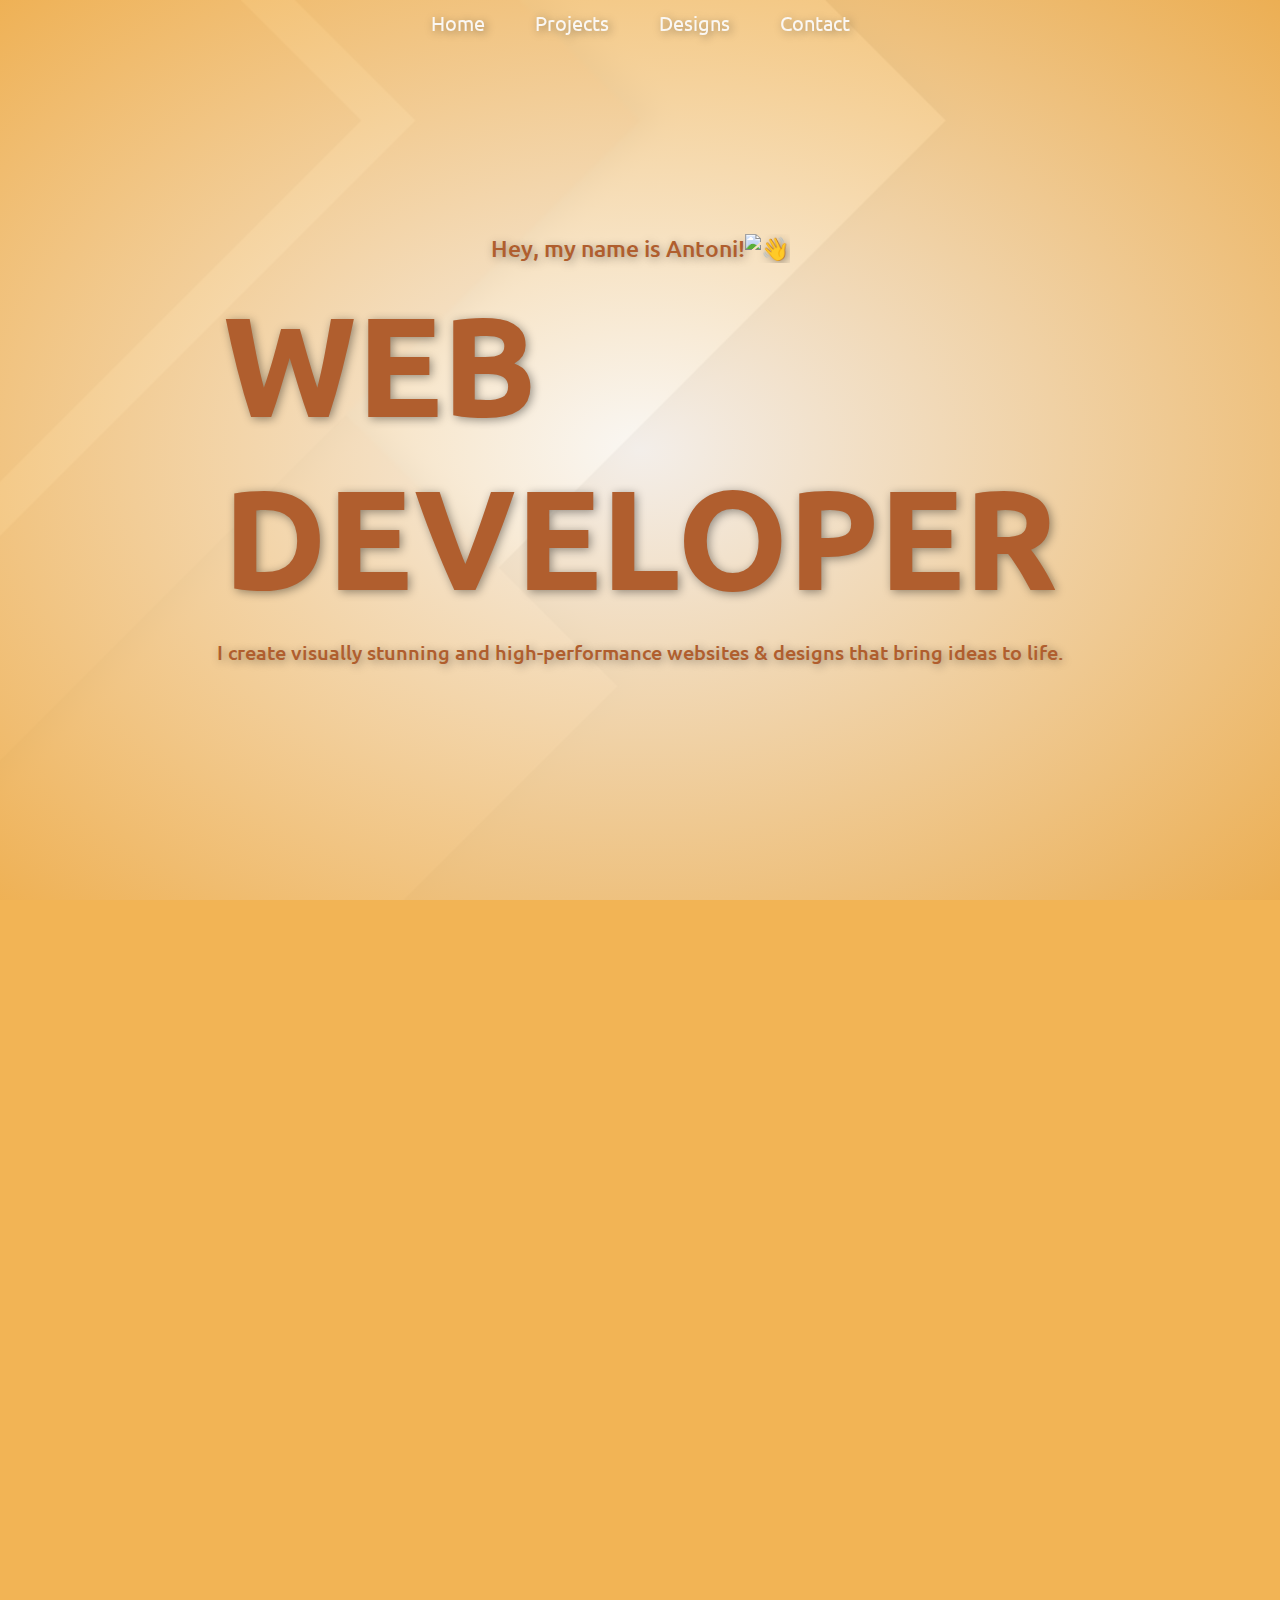
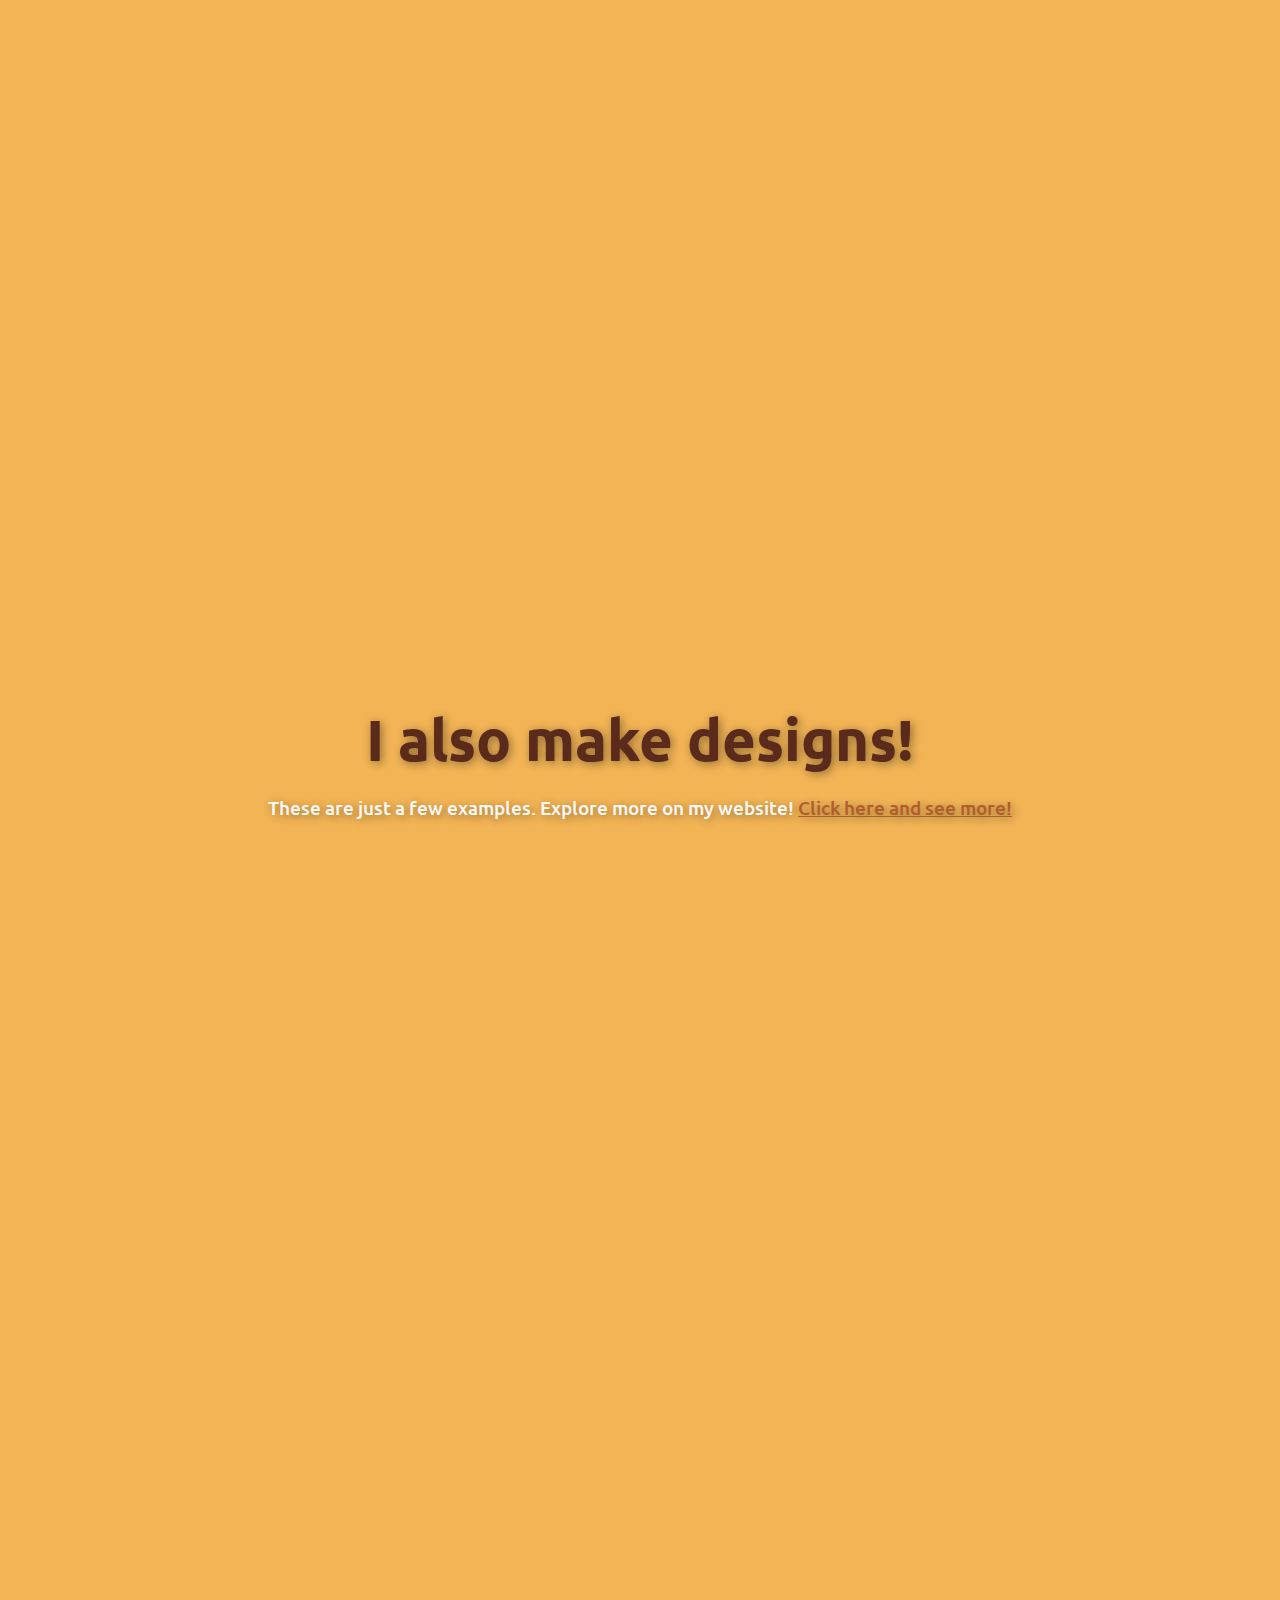
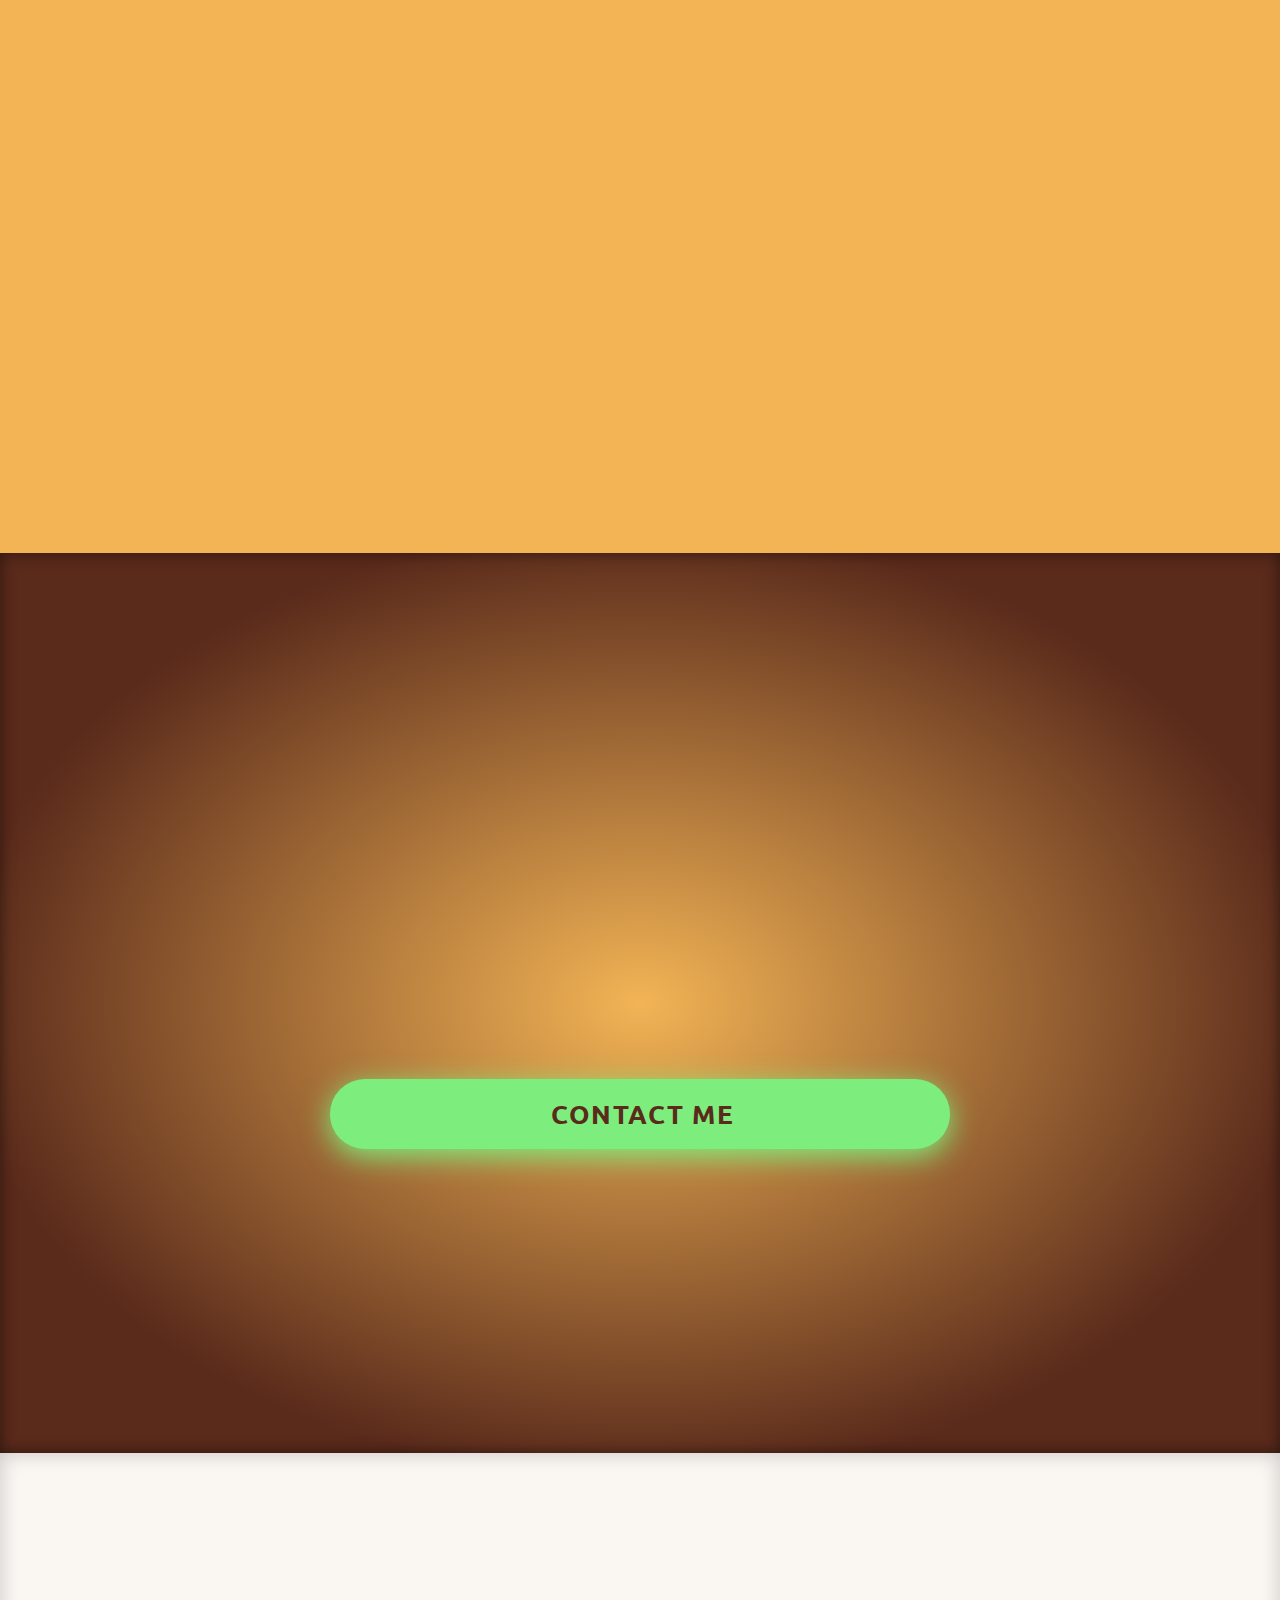
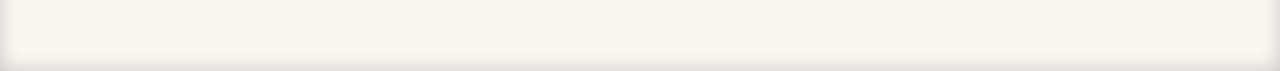
==== index.html @ 6b5f4ac7 "removed unuseful stuff" ====
<!DOCTYPE html>
<html lang="en">
  <head>
    <meta charset="UTF-8" />
    <meta name="viewport" content="width=device-width, initial-scale=1.0" />
    <meta
      name="description"
      content="Antoni Matheus - Front-End Developer & Designer Portfolio. Modern websites and designs that bring ideas to life."
    />
    <meta name="author" content="Antoni Matheus" />
    <meta name="robots" content="index, follow" />

    <title>Antoni´s Portfolio</title>
    <link
      rel="shortcut icon"
      href="assets/images/profile-pic.png"
      type="image/x-icon"
    />
    <link rel="stylesheet" href="assets/css/style.css" />
    <link rel="stylesheet" href="assets/css/media-query.css" />
    <link rel="stylesheet" href="./assets/css/email.css" />

    <link
      rel="stylesheet"
      href="https://cdnjs.cloudflare.com/ajax/libs/animate.css/4.1.1/animate.min.css"
    />

    <link
      rel="stylesheet"
      href="https://cdnjs.cloudflare.com/ajax/libs/font-awesome/6.4.0/css/all.min.css"
      integrity="sha512-iecdLmaskl7CVkqkXNQ/ZH/XLlvWZOJyj7Yy7tcenmpD1ypASozpmT/E0iPtmFIB46ZmdtAc9eNBvH0H/ZpiBw=="
      crossorigin="anonymous"
      referrerpolicy="no-referrer"
    />
  </head>
  <body>
    <div id="body1">
      <header id="home">
        <nav id="navbar">
          <div id="navDesktop">
            <ul>
              <li><a href="#home">Home</a></li>
              <li><a href="#projects">Projects</a></li>
              <li><a href="#designer">Designs</a></li>
              <li><a href="#contact">Contact</a></li>
            </ul>
          </div>
        </nav>
        <div id="container">
          <div id="inicioEsquerdo">
            <p class="hidden">
              Hey, my name is Antoni!
              <picture>
                <source
                  srcset="
                    https://fonts.gstatic.com/s/e/notoemoji/latest/1f44b/512.webp
                  "
                  type="image/webp"
                />
                <img
                  src="https://fonts.gstatic.com/s/e/notoemoji/latest/1f44b/512.gif"
                  alt="👋"
                  width="30"
                  height="30"
                />
              </picture>
            </p>
            <div id="title" class="hidden">
              <h1 id="web">
                WEB
                <a
                  href="https://www.linkedin.com/in/antoni-matheus-a5a3b4230/"
                  target="_blank"
                  title="Linkedin"
                  ><i class="fa-brands fa-linkedin"></i
                ></a>
                <a
                  href="https://github.com/antonimatheus"
                  target="_blank"
                  title="GitHub"
                  ><i class="fa-brands fa-github"></i
                ></a>
                <a
                  href="assets/CurriculoDevAntoniMatheus - EN.pdf"
                  download
                  title="Currículo"
                >
                  <i class="fa-solid fa-file"></i>
                </a>
              </h1>
              <h1>DEVELOPER</h1>
            </div>
            <div id="apresentacion" class="hidden">
              <p>
                I create visually stunning and high-performance websites &
                designs that bring ideas to life.
              </p>
            </div>
          </div>
        </div>
        <div id="arrow-down">
          <i class="fa-solid fa-angles-down"></i>
        </div>
      </header>
      <main>
        <h1 id="projects" class="hidden">Projects</h1>
        <p class="hidden">Responsive and Modern Projects.</p>
        <div id="imgs-container">
          <div class="img-block">
            <!-- Image-->
            <a
              href="https://sunnysidelandingpage-am.netlify.app"
              target="_blank"
              ><!-- Resolving an error-->
              <div class="imgs hidden" id="imgBlock1">
                <img
                  src="assets/images/sunnyside-desktop.webp"
                  alt="web1"
                  id="project1Desk"
                />
                <img
                  src="assets/images/sunnyside-mobile.webp"
                  alt="web1"
                  id="project1Mobile"
                />
              </div>
            </a>

            <!-- Buttons to change the image-->
            <span class="deskMobi">
              <input
                type="button"
                value="Desktop"
                id="desk1"
                class="inputChange hidden"
              />
              <input
                type="button"
                value="Mobile"
                id="mob1"
                class="inputChange hidden"
              />
              <a
                href="https://github.com/antonimatheus/Sunnyside-agency-landing-page"
                target="_blank"
                ><input
                  type="button"
                  value="Repository"
                  id="mob1"
                  class="repositorio hidden"
              /></a>
            </span>

            <p class="hidden">React Project</p>
            <h3 class="hidden">
              A sleek and modern website for Sunnyside Agency, designed to
              showcase its services with a clean, minimalist approach for an
              intuitive user experience.
            </h3>
          </div>

          <div class="img-block">
            <!-- Image-->
            <a href="https://loopstudiosbr.netlify.app/" target="_blank">
              <div class="imgs hidden" id="imgBlock2">
                <img
                  src="assets/images/loopstudios-desktop.webp"
                  alt="web2"
                  id="project2Desk"
                />
                <img
                  src="assets/images/loopstudios-mobile.webp"
                  alt="web2"
                  id="project2Mobile"
                />
              </div>
            </a>

            <!-- Buttons to change the image-->
            <span class="deskMobi">
              <input
                type="button"
                value="Desktop"
                id="desk2"
                class="inputChange hidden"
              />
              <input
                type="button"
                value="Mobile"
                id="mob2"
                class="inputChange hidden"
              />
              <a
                href="https://github.com/antonimatheus/Loop-Studios"
                target="_blank"
                ><input
                  type="button"
                  value="Repository"
                  id="mob1"
                  class="repositorio hidden"
              /></a>
            </span>

            <p class="hidden">React Project</p>
            <h3 class="hidden">
              An immersive website for Loopstudios, crafted to showcase its
              services in a dynamic and engaging way for clients.
            </h3>
          </div>

          <div class="img-block">
            <!-- Image-->
            <a href="https://sneakerproduct.netlify.app" target="_blank">
              <div class="imgs hidden" id="imgBlock3">
                <img
                  src="assets/images/sneakers-desktop.webp"
                  alt="web3"
                  id="project3Desk"
                />
                <img
                  src="assets/images/sneakers-mobile.webp"
                  alt="web3"
                  id="project3Mobile"
                />
              </div>
            </a>

            <!-- Buttons to change the image-->
            <span class="deskMobi">
              <input
                type="button"
                value="Desktop"
                id="desk3"
                class="inputChange hidden"
              />
              <input
                type="button"
                value="Mobile"
                id="mob3"
                class="inputChange hidden"
              />
              <a
                href="https://github.com/antonimatheus/E-commerce-product-page"
                target="_blank"
                ><input
                  type="button"
                  value="Repository"
                  id="mob1"
                  class="repositorio hidden"
              /></a>
            </span>

            <p class="hidden">React Project</p>
            <h3 class="hidden">
              A sleek e-commerce sneaker product page featuring a dynamic
              product display, seamless cart integration, and a smooth checkout
              experience.
            </h3>
          </div>

          <div class="img-block">
            <!-- Image-->
            <a href="https://spacetourismwebpage.netlify.app" target="_blank">
              <div class="imgs hidden" id="imgBlock4">
                <img
                  src="assets/images/space-desktop.webp"
                  alt="web4"
                  id="project4Desk"
                />
                <img
                  src="assets/images/space-mobile.webp"
                  alt="web4"
                  id="project4Mobile"
                />
              </div>
            </a>

            <!-- Buttons to change the image-->
            <span class="deskMobi">
              <input
                type="button"
                value="Desktop"
                id="desk4"
                class="inputChange hidden"
              />
              <input
                type="button"
                value="Mobile"
                id="mob4"
                class="inputChange hidden"
              />
              <a
                href="https://github.com/antonimatheus/Space-tourism-multi-page-website"
                target="_blank"
                ><input
                  type="button"
                  value="Repository"
                  id="mob1"
                  class="repositorio hidden"
              /></a>
            </span>

            <p class="hidden">React Project</p>
            <h3 class="hidden">
              A modern and minimalist space agency website showcasing
              destinations, crew, and cutting-edge technologies in a clear and
              engaging way.
            </h3>
          </div>
        </div>

        <div id="designer">
          <h1>I also make designs!</h1>
          <p>
            These are just a few examples. Explore more on my website!
            <span>
              <a href="https://antonisdesign.netlify.app/" target="_blank">
                Click here and see more!
              </a>
            </span>
          </p>

          <div id="designImages" class="hidden">
            <div><img src="assets/images/criativos/Fut10.jpg" alt="img" /></div>
            <div>
              <img
                src="assets/images/criativos/burguerHallowen.png"
                alt="img"
              />
            </div>
            <div>
              <img src="assets/images/criativos/ayrtonsenna.jpg" alt="img" />
            </div>
            <div><img src="assets/images/criativos/acai.jpg" alt="img" /></div>
            <div>
              <img
                src="assets/images/criativos/chocolate-quente.jpg"
                alt="img"
              />
            </div>
            <div>
              <img src="assets/images/criativos/burger.jpg" alt="img" />
            </div>
            <div>
              <img src="assets/images/criativos/the-rocky.jpg" alt="img" />
            </div>
            <div>
              <img
                src="assets/images/criativos/heinekenPubliNEW.png"
                alt="img"
              />
            </div>
            <div>
              <img src="assets/images/criativos/kombonéNEW.jpg" alt="img" />
            </div>
            <div>
              <img src="assets/images/criativos/Antony.jpg" alt="img" />
            </div>
          </div>
        </div>

        <h2 class="hidden">Interactive Web Sites</h2>
        <p class="hidden">You can interact with these examples!</p>

        <div id="iframe-container" class="hidden" aria-hidden="true">
          <div class="iframes">
            <iframe
              src="https://spacetourismwebpage.netlify.app/"
              frameborder="0"
              title="Projeto de Turismo Espacial"
            ></iframe>
          </div>

          <div class="iframes">
            <iframe
              src="https://myfoodlandingpage.netlify.app/"
              frameborder="0"
              title="Landing Page de Alimentos"
            ></iframe>
          </div>

          <div class="iframes">
            <iframe
              src="https://ticketgenerate.netlify.app/"
              frameborder="0"
              title="Gerador de Ingressos"
            ></iframe>
          </div>

          <div class="iframes">
            <iframe
              src="https://loopstudiosbr.netlify.app/"
              frameborder="0"
              title="Página de Estúdios Loop"
            ></iframe>
          </div>
        </div>
      </main>
      <footer>
        <div id="contact">
          <h2 class="hidden">Contact</h2>
          <h1 class="hidden">Do you have a project or problem to solve?</h1>
          <p class="hidden">
            🚀Your ideas deserve attention! Let me help bring them to life!
          </p>

          <a
            href="https://api.whatsapp.com/send?phone=5566999257769&text=Ol%C3%A1%2C%20Antoni!%20Quero%20fazer%20um%20projeto!%20%F0%9F%98%81"
            id="whatsApp"
            target="_blank"
          >
            <i class="fa-brands fa-whatsapp"></i>
            <p>Contact ME</p>
          </a>

          <div id="background-footer"></div>
        </div>

        <div id="img-contact" class="hidden"></div>
      </footer>
      <div id="Copyright">
        <div id="CopyrightTitle" class="hidden">
          <h1>Interested in me?</h1>
          <p>Follow my social media!</p>
        </div>
        <div id="CopyrightMedia" class="hidden">
          <div>
            <a href="https://antonisociallink.netlify.app/" target="_blank">
              <i class="fa-solid fa-tree"></i>
            </a>
          </div>
          <div>
            <a href="https://www.instagram.com/antonii.design/" target="_blank">
              <i class="fa-brands fa-instagram"></i>
            </a>
          </div>
        </div>
        <div id="CopyrightRights" class="hidden">
          <p>Copyright © 2025 by Antoni Matheus.</p>
          <p>All rights reserved.</p>
        </div>
      </div>
    </div>
    <script src="assets/js/script.js"></script>
  </body>
</html>
---- assets/css/style.css ----
@charset "UTF-8";

@import url("https://fonts.googleapis.com/css2?family=Ubuntu:wght@300;400;500;700&display=swap");

:root {
  --font1: "Ubuntu", sans-serif;

  --color1: #5a2a1b; /* Vermelho terroso – mais quente e forte */
  --color2: #b05e2e; /* Laranja queimado – mais saturado, vibrante */
  --color3: #f2b455; /* Dourado vibrante – mais luz, mais destaque */
  --color4: #faf7f3; /* Cinza quase branco – ainda neutro, mas mais luminoso */
  --color5: #1f5c45; /* Verde profundo – mais vida e personalidade */

  /* 
    --color1:#000000;
    --color2:#271E14;
    --color3:#B68F63;
    --color4:#BCAA8F;
    --color5:#F6DFBC;
    */
}

* {
  margin: 0;
  padding: 0;
  box-sizing: border-box;
  scroll-behavior: smooth;
}

body {
  font-family: var(--font1);
  width: 100vw;
  height: 100vh;
  position: relative;
  overflow-x: hidden;
}

/* Header */

#inicioEsquerdo {
  display: flex;
  flex-direction: column;
  justify-content: center;
  width: 100vw;
  gap: 20px;
}

header {
  display: flex;
  flex-direction: column;
  width: 100%;
  height: 100%;
  background: radial-gradient(var(--color4), var(--color3));
}

header {
  position: relative;
  background: url(../images/backgroundCell.jpg);
  background-size: cover;
  background-position: center;
  background-attachment: fixed;
}

header::before {
  content: "";
  position: absolute;
  top: 0;
  left: 0;
  width: 100%;
  height: 100%;
  background: radial-gradient(var(--color4), var(--color3));
  opacity: 0.95; /* Ajuste este valor para mais ou menos visibilidade da imagem */
  pointer-events: none; /* Permite interação com o conteúdo abaixo */
}

#navbar {
  display: flex;
  flex-direction: row-reverse;
  justify-content: space-between;
  width: 100%;
  padding: 10px;
  position: fixed;
  background-color: transparent;
  z-index: 1;
  transition: 0.5s;
}

#navbar a {
  padding: 15px;
  font-size: 20px;
  text-decoration: none;
  text-shadow: 2px 2px 10px rgba(0, 0, 0, 0.4);
  color: var(--color4);
  transition: all 0.4s ease-in-out;
}

ul {
  display: flex;
  justify-content: center;
  flex-direction: row;
  list-style-type: none;
}

li a {
  margin: 0px 10px;
  transition: color 0.4s ease-in-out;
}

#navbar li a {
  position: relative;
  width: 100%;
}

#navbar li a:hover {
  color: var(--color4);
}

#navbar li a:active {
  color: var(--color4);
}

#navbar li a::after {
  content: "";
  position: absolute;
  top: 88%;
  left: 50%;
  transform: translateX(-50%);
  width: 0;
  height: 2px;
  background-color: var(--color4);
  transition: width 0.4s ease-in-out;
}

#navbar li a:hover::after {
  width: 80%;
}

#container {
  display: flex;
  flex-direction: row;
  height: 100vh;
}

#web i {
  color: var(--color1);
  font-size: 50px;
  margin: 0px 15px;
  transition: 0.5s;
}

#web i:hover {
  color: var(--color3);
  text-shadow: none;
  transform: translateY(-5px);
}

#inicioEsquerdo p {
  display: flex;
  justify-content: center;
  margin: 0px 20px;
  font-size: 23px;
  font-weight: 500;
  color: var(--color2);
  text-shadow: 2px 2px 10px rgba(0, 0, 0, 0.4);
}

#title {
  display: flex;
  flex-direction: column;
  text-align: center;
  margin: 0px 20px;
  font-size: 3.5em;
  text-shadow: 2px 2px 10px rgba(0, 0, 0, 0.4);
  color: var(--color2);
}

@keyframes Down {
  from {
    transform: translateY(0px);
  }

  to {
    transform: translateY(10px);
  }
}

#arrow-down {
  display: flex;
  justify-content: center;
  align-items: center;
  position: absolute;
  top: 85%;
  left: 0%;
  width: 100%;
  font-size: 40px;
  color: var(--color1);
  animation: Down 0.5s ease-in infinite alternate;
}

main {
  display: flex;
  flex-direction: column;
  width: 100vw;
  background: radial-gradient(circle, var(--color4), var(--color3));
  background: var(--color3);
}

main h1 {
  font-size: 50px;
  margin: 20px;
  color: var(--color1);
  text-shadow: 2px 2px 10px rgba(0, 0, 0, 0.4);
}

#designer {
  flex-direction: column;
}

#designImages {
  display: flex;
  flex-direction: row;
  overflow-x: auto;
  margin: 20px;
}

#designImages div {
  flex-direction: row;
  margin: 10px;
}

#designImages img {
  display: flex;
  width: 355px;
  height: 430px;
  border-radius: 15px;
  box-shadow: 3px 3px 10px rgba(0, 0, 0, 0.2);
}

#designer p a {
  color: var(--color2);
  transition: 0.4s;
}

#designer p a:hover {
  color: var(--color4);
}

#imgwebsite {
  display: flex;
  margin: 0 auto;
  width: 33vw;
}

.inputChange {
  width: 100px;
  font-size: 13px;
  font-weight: 600;
  margin: 0px 0px 10px 10px;
  padding: 8px;
  border: none;
  border-radius: 10px;
  box-shadow: 3px 3px 10px rgba(0, 0, 0, 0.2);
  color: var(--color4);
  background-color: var(--color2);
  transition: 0.4s;
  cursor: pointer;
}

.inputChange:focus {
  color: var(--color4);
  background-color: var(--color1);
}

.repositorio {
  width: 100px;
  font-size: 13px;
  font-weight: 600;
  margin: 0px 0px 10px 10px;
  padding: 8px;
  border: none;
  border-radius: 10px;
  box-shadow: 3px 3px 10px rgba(0, 0, 0, 0.2);
  color: var(--color3);
  background-color: var(--color5);
  transition: 0.4s;
  cursor: pointer;
}

.repositorio:hover {
  background-color: var(--color4);
}

#imgBlock1 img,
#imgBlock2 img,
#imgBlock3 img,
#imgBlock4 img {
  animation: filter 0.5s ease; /* Add a smooth transition effect */
}

@keyframes filter {
  0% {
    filter: blur(5px); /* Adjust the blur radius as desired */
  }
  100% {
    filter: blur(0px); /* Adjust the blur radius as desired */
  }
}

#imgs-container {
  display: flex;
  flex-direction: row;
  justify-content: space-around;
  flex-wrap: wrap;
  margin: 10px 0px;
  transition: 0.5s;
}

#imgs-container p {
  color: var(--color5);
}

#imgs-container h3 {
  font-size: 20px;
  text-align: center;
  margin: 8px;
  margin-bottom: 50px;
  color: var(--color4);
  text-shadow: 2px 2px 10px rgba(0, 0, 0, 0.4);
}

.imgs img {
  display: flex;
  flex-direction: column;
  width: 550px;
  margin: 15px 10px;
  padding: 10px;
  border-radius: 20px;
  box-shadow: inset 0px 0px 10px rgba(0, 0, 0, 0.2);
  transition: 0.4s;
}

.imgs img:hover {
  transform: scale(1.01);
  background-color: var(--color2);
}

.img-block {
  display: flex;
  flex-direction: column;
  align-items: center;
  width: 45%;
  height: 100%;
  text-align: center;
  gap: 10px;
}

#project1Desk {
  display: flex;
}

#project1Mobile {
  display: none;
}

#project2Desk {
  display: flex;
}

#project2Mobile {
  display: none;
}

#project3Desk {
  display: flex;
}

#project3Mobile {
  display: none;
}

#project4Desk {
  display: flex;
}

#project4Mobile {
  display: none;
}

#iframe-container {
  display: flex;
  align-items: center;
  overflow-x: auto;
  margin: 20px;
}

.iframes iframe {
  display: inline-block;
  width: 29vw;
  height: 800px;
  margin: 10px;
  border-radius: 20px;
  text-shadow: 2px 2px 10px rgba(0, 0, 0, 0.4);
}

main h2 {
  font-size: 30px;
  margin: 20px;
  color: var(--color1);
  text-shadow: 2px 2px 10px rgba(0, 0, 0, 0.4);
}

main p {
  font-size: 19px;
  font-weight: 500;
  margin: 0px 20px;
  color: var(--color4);
  text-shadow: 2px 2px 10px rgba(0, 0, 0, 0.4);
}

footer {
  display: flex;
  flex-direction: row;
  align-items: center;
  width: 100vw;
  height: 100%;
  background: radial-gradient(var(--color3), var(--color1) 75%);
}

#contact {
  display: flex;
  flex-direction: column;
  justify-content: center;
  width: 50vw;
  height: 100%;
  padding: 20px;
  gap: 25px;
}

#whatsApp {
  display: flex;
  flex-direction: row;
  justify-content: center;
  align-items: center;
  text-decoration: none;
  gap: 5px;
  width: 70%;
  height: 70px;
  padding: 17px 40px;
  border-radius: 50px;
  cursor: pointer;
  border: 0;
  background-color: rgb(125, 238, 125);
  box-shadow: rgb(125, 238, 125) 0px 7px 29px 0px;
  letter-spacing: 1.5px;
  text-transform: uppercase;
  font-size: 15px;
  transition: all 0.5s ease;
}

#whatsApp p {
  font-weight: bold;
  color: var(--color1);
}

#whatsApp i {
  font-size: 30px;
  color: var(--color1);
}

#whatsApp:hover {
  letter-spacing: 3px;
  background-color: var(--color5);
  box-shadow: var(--color5) 0px 7px 19px 0px;
}

#whatsApp:active {
  letter-spacing: 3px;
  background-color: var(--color5);
  color: var(--color5);
  box-shadow: rgb(125, 238, 125) 0px 0px 0px 0px;
  transform: translateY(10px);
  transition: 100ms;
}

#img-contact {
  display: flex;
  flex-direction: column;
  width: 45vw;
  height: 100vh;
}

footer h2 {
  font-size: 35px;
  color: var(--color3);
}

footer h1 {
  font-size: 45px;
  color: var(--color4);
}

footer p {
  font-size: 18px;
  color: var(--color4);
}

footer a:hover {
  color: var(--color4);
}

@keyframes toUpAnimation {
  to {
    transform: translateY(0px);
  }

  from {
    transform: translateY(-5px);
  }
}

#Copyright {
  display: flex;
  flex-direction: column;
  align-items: center;
  justify-content: center;
  width: 100%;
  height: 100%;
  font-weight: 500;
  padding: 20px;
  gap: 20px;
  color: var(--color2);
  box-shadow: inset 0px 0px 20px rgba(0, 0, 0, 0.2);
  background-color: var(--color4);
}

#CopyrightTitle {
  display: flex;
  flex-direction: column;
  justify-content: center;
  align-items: center;
}

#CopyrightMedia {
  display: flex;
  flex-direction: row;
  justify-content: center;
  align-items: center;
  gap: 10px;
}

#CopyrightMedia i {
  font-size: 25px;
  color: var(--color1);
  cursor: pointer;
  background-color: var(--color3);
  padding: 7px;
  border-radius: 50%;
  box-shadow: 0px 0px 10px rgba(0, 0, 0, 0.2);
  transition: 0.4s;
}

#CopyrightMedia i:hover {
  color: var(--color2);
}

#CopyrightRights {
  display: flex;
  flex-direction: column;
  justify-content: center;
  align-items: center;
}

#img-contact {
  display: flex;
  background: url(../images/New\ message-amico.svg);
  background-size: contain;
  background-repeat: no-repeat;
  background-attachment: fixed;
}

.hidden {
  opacity: 0;
  transform: translateY(5%);
  transition: all 0.5s ease-in;
}

.show {
  opacity: 1;
  transform: translateY(0);
}
---- assets/css/media-query.css ----
@charset "UTF-8";

@media screen and (max-width: 800px) {
  header {
    position: relative;
    background: url(../images/backgroundCell.jpg);
    background-size: cover;
    background-position: center;
    background-attachment: fixed;
  }

  header::before {
    content: "";
    position: absolute;
    top: 0;
    left: 0;
    width: 100%;
    height: 100%;
    background: linear-gradient(to top, var(--color2), var(--color3));
    opacity: 0.95; /* Ajuste este valor para mais ou menos visibilidade da imagem */
    pointer-events: none; /* Permite interação com o conteúdo abaixo */
  }

  #title {
    display: flex;
    flex-direction: column;
    margin: 0px 20px;
    font-size: 3.5em;
    text-shadow: 2px 2px 10px rgba(0, 0, 0, 0.4);
    color: var(--color4);
  }

  #inicioEsquerdo {
    display: flex;
    width: 100vw;
    flex-direction: column;
    justify-content: center;
    align-items: center;
    gap: 15px;
  }

  #inicioEsquerdo p {
    color: var(--color4);
  }

  #arrow-down {
    color: var(--color5);
  }

  #burgerIcon {
    display: flex;
    align-items: center;
    justify-content: end;
    width: 95%;
    position: relative;
  }

  #burgerIcon i {
    display: flex;
    font-size: 25px;
    color: white;
    z-index: 999;
    cursor: pointer;
  }

  #burgerList {
    display: none;
    flex-direction: column;
    width: 45vw;
    height: 100vh;
    top: 0;
    right: 0;
    background-color: rgba(142, 40, 0, 0.95);
    box-shadow: 3px 3px 10px rgba(0, 0, 0, 0.4);
    position: fixed;
    transform: translateX(100%);
    transition: transform 0.3s ease-in-out;
  }

  #burgerList.show {
    display: flex;
    transform: translateX(0);
  }

  #burgerList div {
    margin-top: 60px;
  }

  #burgerList div li {
    padding: 20px;
    list-style-type: none;
  }

  #burgerList div li a {
    font-size: 4vw;
  }

  #navbar {
    display: flex;
    flex-direction: row;
    justify-content: center;
    width: 100vw;
  }

  #navbar a {
    font-size: 4vw;
  }

  li a {
    margin: 0px 0px;
    transition: color 0.4s ease-in-out;
  }

  #title {
    font-size: 7.5vw;
    text-align: center;
  }

  #title i {
    width: 4vw;
  }

  #apresentacion {
    text-align: center;
  }

  #apresentacion p {
    font-size: 20px;
  }

  #designer h1 {
    font-size: 7vw;
    text-align: center;
    text-shadow: 2px 2px 10px rgba(0, 0, 0, 0.4);
  }

  #designImages img {
    width: 250px;
    height: 330px;
  }

  #f-text {
    display: none;
  }

  #finish-text {
    width: 100%;
  }

  #finish-text p {
    font-size: 30px;
    text-shadow: 2px 2px 10px rgba(0, 0, 0, 0.4);
  }

  .deskMobi {
    display: flex;
    flex-direction: row;
    justify-content: center;
    width: 100%;
  }

  .inputChange {
    display: flex;
    justify-content: center;
    align-items: center;
  }

  #projects {
    font-size: 7vw;
    text-align: center;
  }

  main h2 {
    text-align: center;
  }

  main p {
    text-align: center;
  }

  .img-block {
    display: flex;
    flex-direction: column;
    align-items: center;
    width: 450px;
    height: 90%;
  }

  .imgs img {
    max-width: 95%;
  }

  #iframe-container {
    /*background-color: red;*/
    margin: 0;
    margin-top: 15px;
    margin-bottom: 50px;
  }

  .iframes iframe {
    width: 360px;
    height: 680px;
  }

  footer {
    background: radial-gradient(var(--color2), var(--color1));
  }

  #contact {
    display: flex;
    justify-content: center;
    align-items: center;
    width: 100%;
    height: 100vh;
    flex-direction: column;
    justify-content: center;
    align-items: center;
    background-attachment: none;
    background-repeat: no-repeat;
    background-position: center;
    background-size: cover;
    gap: 40px;
  }

  #whatsApp {
    width: 80%;
  }

  #contacth2 {
    font-size: 40px;
    color: var(--color3);
    text-shadow: 2px 2px 10px rgba(0, 0, 0, 0.4);
  }

  #contact h1 {
    font-size: 7vw;
    text-align: center;
    text-shadow: 2px 2px 10px rgba(0, 0, 0, 0.4);
  }

  #contact p {
    font-size: 3.5vw;
    text-align: center;
    text-shadow: 2px 2px 10px rgba(0, 0, 0, 0.4);
  }

  #contact a {
    font-size: 18px;
    text-shadow: 2px 2px 10px rgba(0, 0, 0, 0.4);
  }

  #img-contact {
    display: none;
  }

  #img-contact img {
    display: none;
  }

  #Copyright {
    text-align: center;
    font-size: 13px;
  }
}

@media screen and (min-width: 800px) and (max-width: 1280px) {
  header {
    flex-direction: column;
  }

  #inicioEsquerdo {
    display: flex;
    width: 100vw;
    flex-direction: column;
    justify-content: center;
    align-items: center;
    gap: 15px;
  }

  #navbar {
    display: flex;
    flex-direction: row;
    justify-content: center;
    width: 100vw;
  }

  #title {
    font-size: 5.5vw;
    text-align: justify;
  }

  #designer h1 {
    font-size: 4.5vw;
    text-align: center;
    text-shadow: 2px 2px 10px rgba(0, 0, 0, 0.4);
  }

  #designImages img {
    width: 300px;
    height: 380px;
  }

  #apresentacion {
    text-align: center;
  }

  #apresentacion p {
    font-size: 20px;
  }

  #finish-text p {
    font-size: 30px;
  }

  main h2 {
    text-align: center;
  }

  main p {
    text-align: center;
  }

  #projects {
    font-size: 4.5vw;
    text-align: center;
  }

  .img-block {
    display: flex;
    flex-direction: column;
    align-items: center;
    width: 450px;
    height: 90%;
  }

  .imgs img {
    max-width: 95%;
  }

  #iframe-container {
    /*background-color: red;*/
    margin: 0;
    margin-top: 15px;
  }

  .iframes iframe {
    width: 380px;
    height: 750px;
  }

  #contact {
    display: flex;
    width: 100vw;
    height: 100vh;
    flex-direction: column;
    justify-content: center;
    align-items: center;
    background-repeat: no-repeat;
    background-position: center;
    background-size: contain;
    background-attachment: fixed;
    box-shadow: inset 0px 0px 15px rgba(0, 0, 0, 0.5);
    gap: 40px;
  }

  #whatsApp {
    width: 50%;
  }

  #contact h2 {
    font-size: 40px;
    color: var(--color3);
  }

  #contact h1 {
    font-size: 3.5vw;
    text-align: center;
  }

  #contact p {
    font-size: 2vw;
    text-align: center;
  }

  #contact a {
    font-size: 18px;
  }

  #img-contact {
    display: none;
  }

  #img-contact img {
    display: none;
  }
}
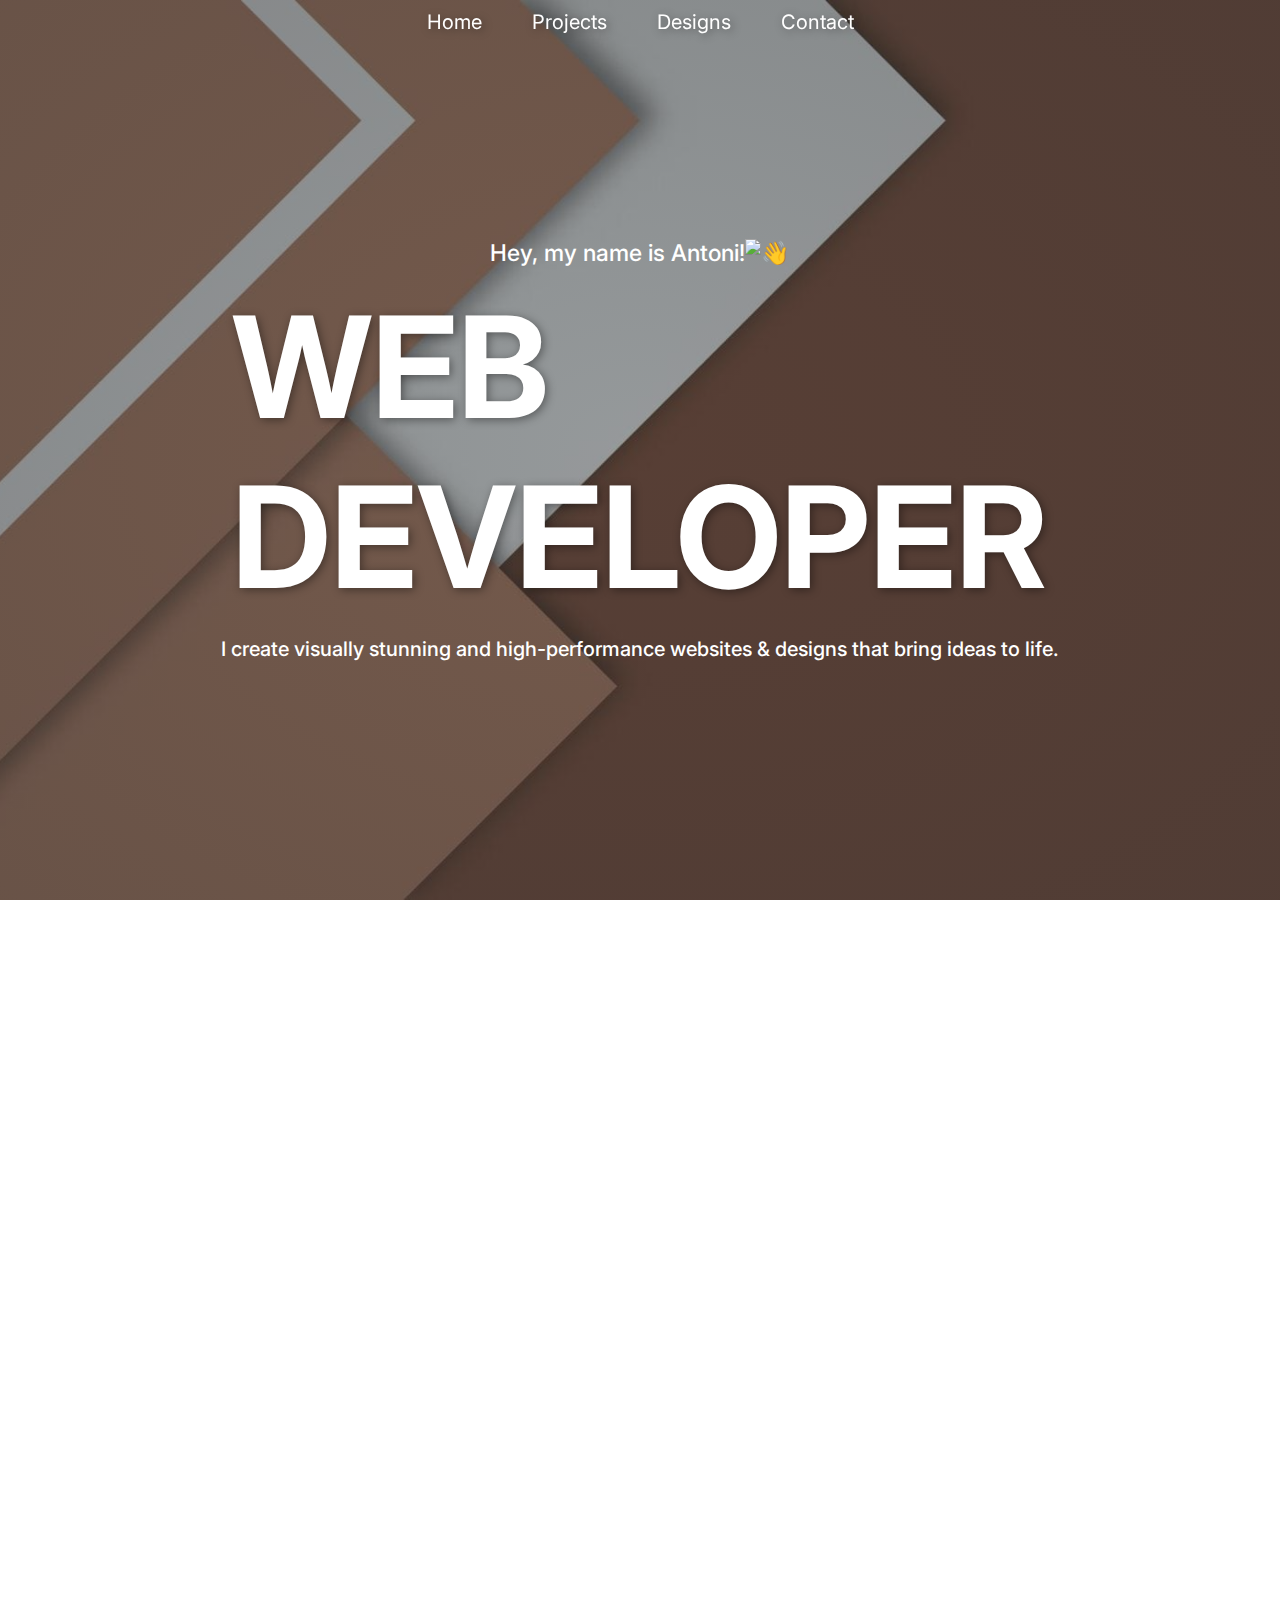
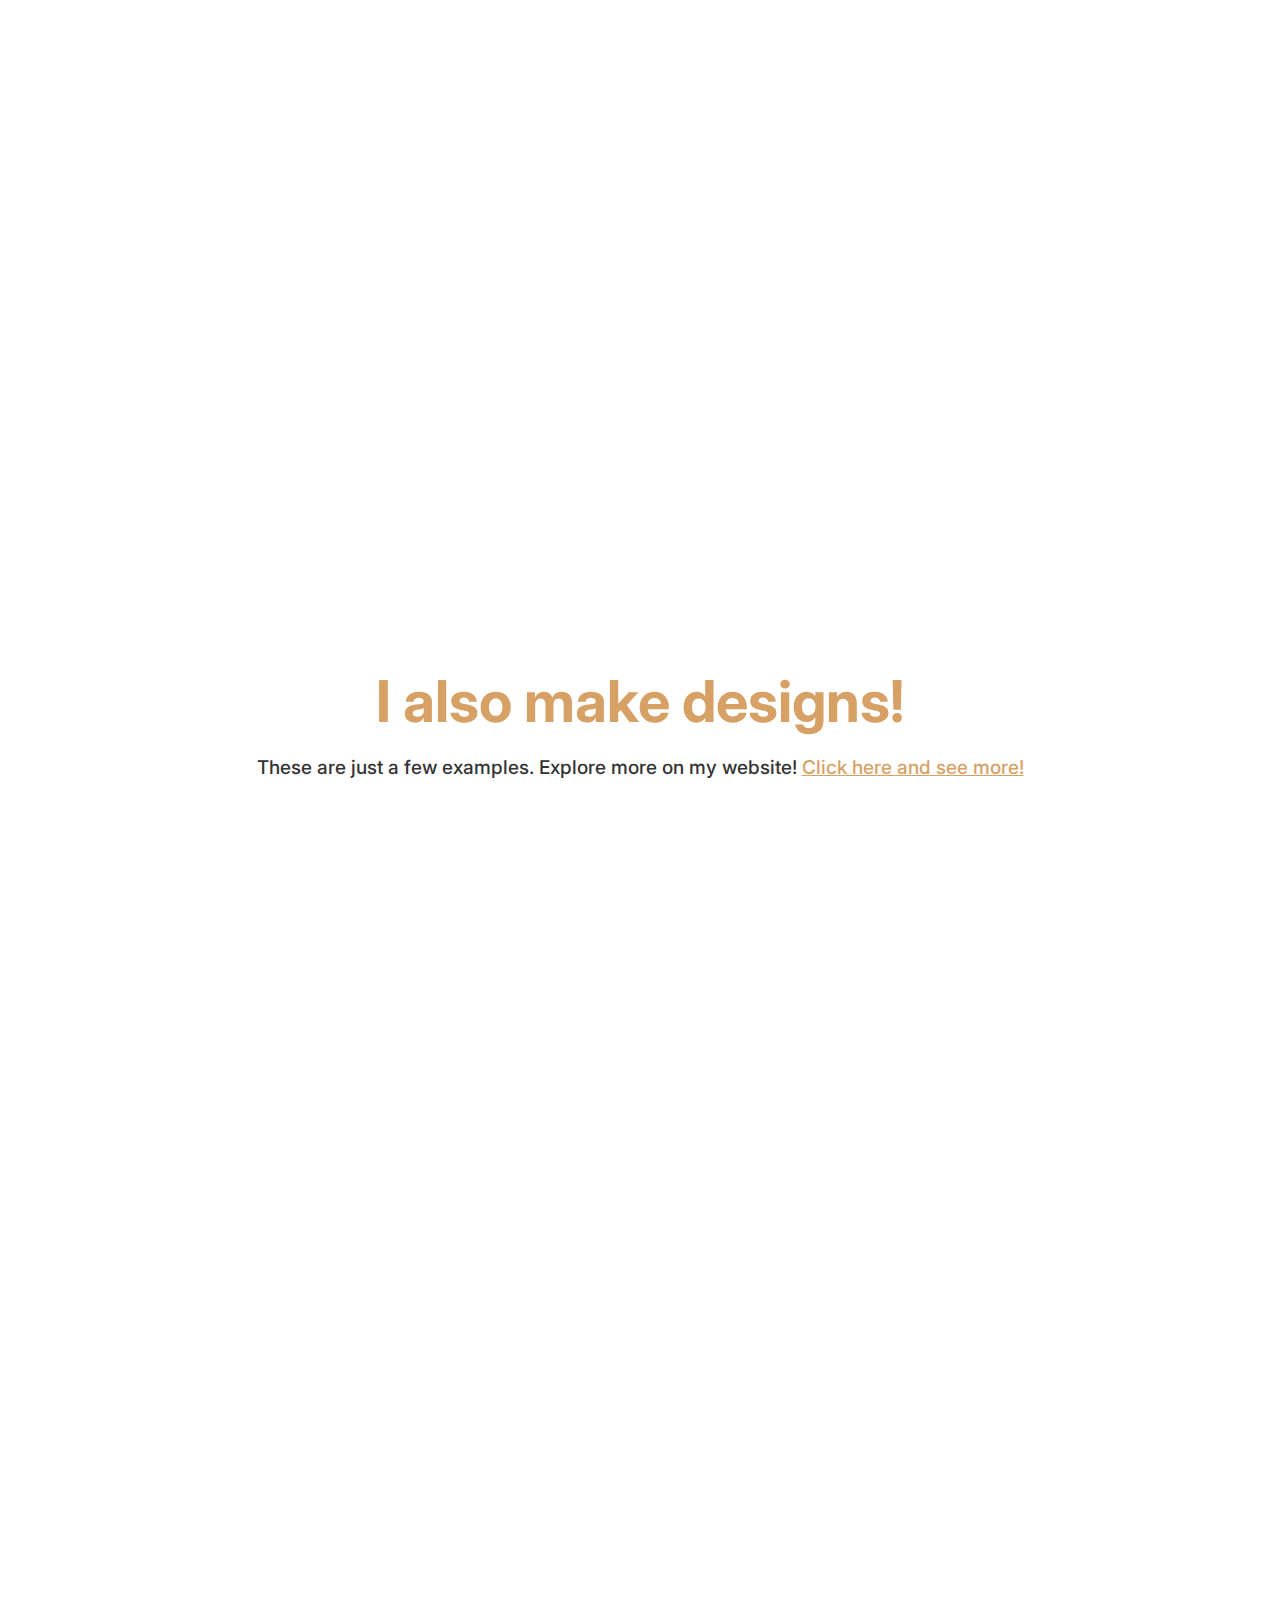
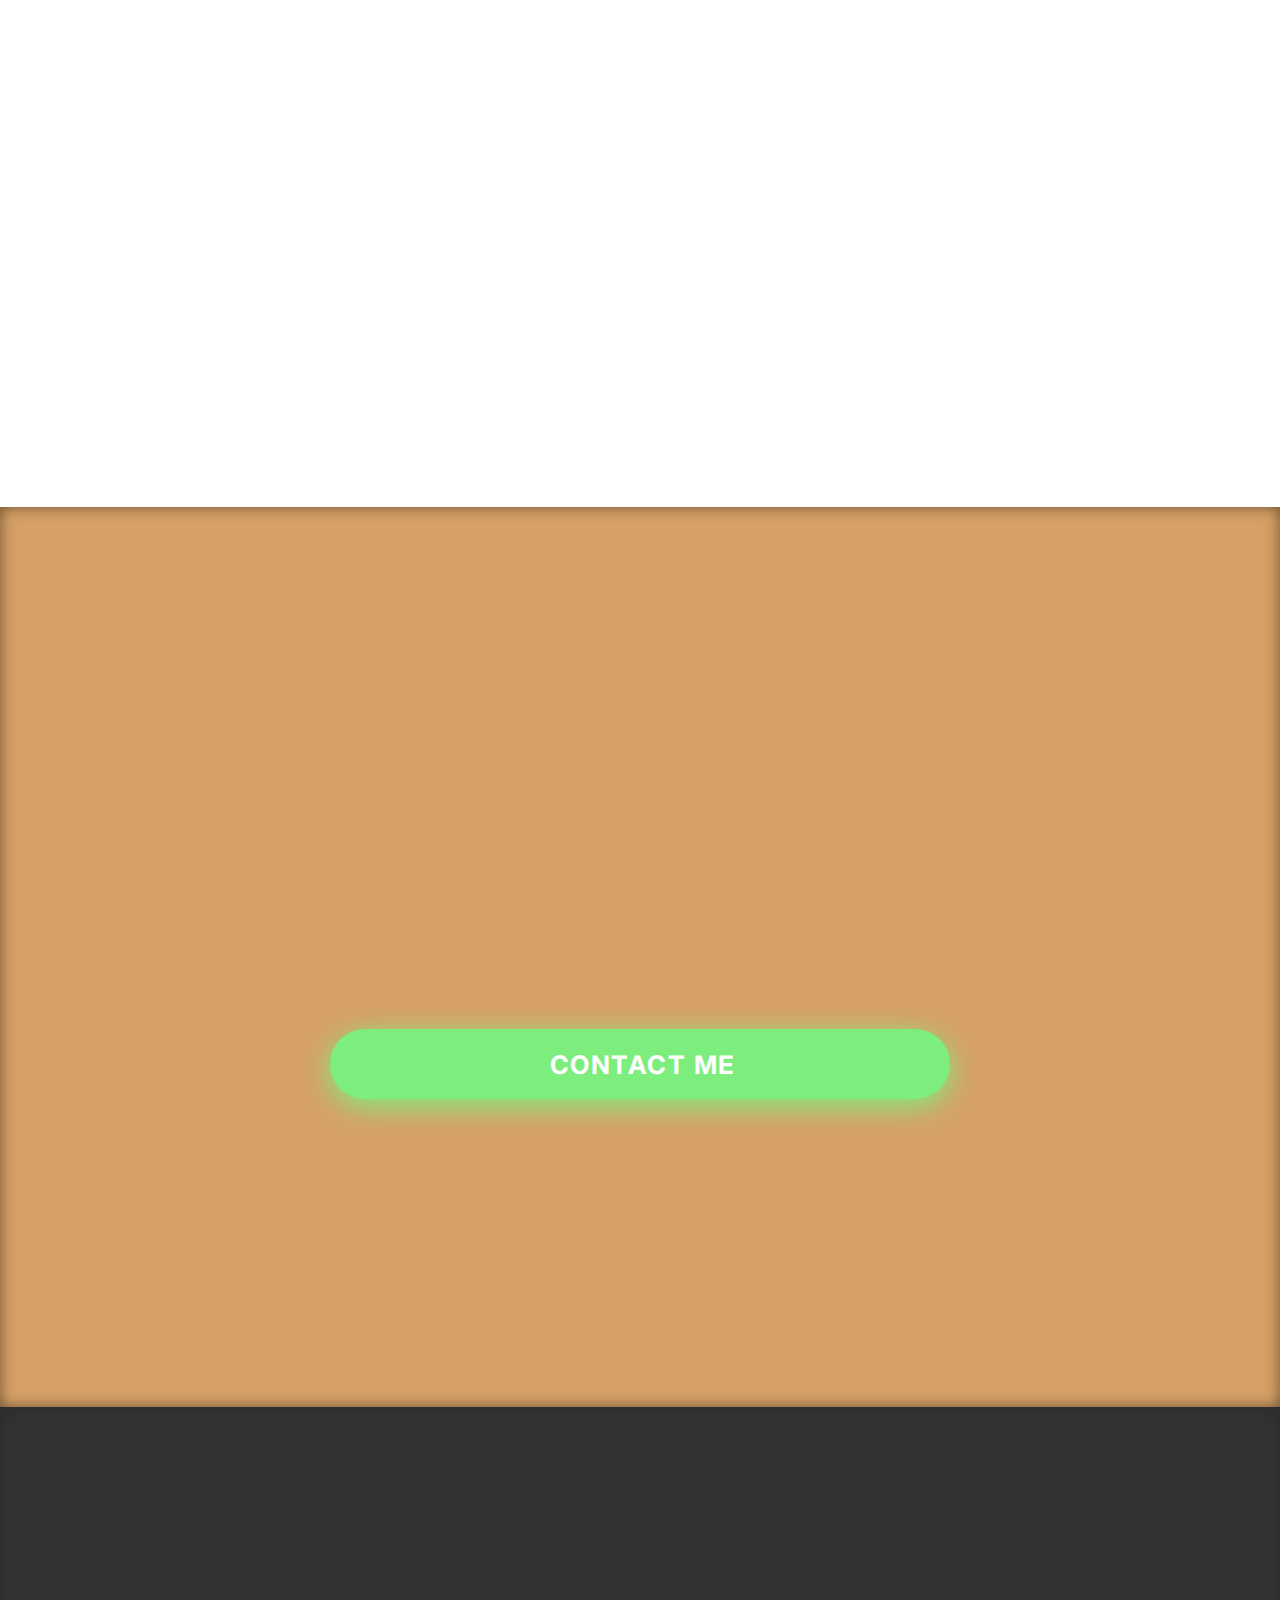
==== commit b854e160: "updated portfolio colors" ====
--- a/index.html
+++ b/index.html
@@ -151,7 +151,9 @@
               /></a>
             </span>
 
-            <p class="hidden">React Project</p>
+            <p class="hidden">
+              React Project <i class="fa-brands fa-react"></i>
+            </p>
             <h3 class="hidden">
               A sleek and modern website for Sunnyside Agency, designed to
               showcase its services with a clean, minimalist approach for an
@@ -201,7 +203,9 @@
               /></a>
             </span>
 
-            <p class="hidden">React Project</p>
+            <p class="hidden">
+              React Project <i class="fa-brands fa-react"></i>
+            </p>
             <h3 class="hidden">
               An immersive website for Loopstudios, crafted to showcase its
               services in a dynamic and engaging way for clients.
@@ -250,7 +254,9 @@
               /></a>
             </span>
 
-            <p class="hidden">React Project</p>
+            <p class="hidden">
+              React Project <i class="fa-brands fa-react"></i>
+            </p>
             <h3 class="hidden">
               A sleek e-commerce sneaker product page featuring a dynamic
               product display, seamless cart integration, and a smooth checkout
@@ -300,7 +306,9 @@
               /></a>
             </span>
 
-            <p class="hidden">React Project</p>
+            <p class="hidden">
+              React Project <i class="fa-brands fa-react"></i>
+            </p>
             <h3 class="hidden">
               A modern and minimalist space agency website showcasing
               destinations, crew, and cutting-edge technologies in a clear and
@@ -320,6 +328,7 @@
             </span>
           </p>
 
+          <!-- images -->
           <div id="designImages" class="hidden">
             <div><img src="assets/images/criativos/Fut10.jpg" alt="img" /></div>
             <div>
@@ -356,6 +365,14 @@
             <div>
               <img src="assets/images/criativos/Antony.jpg" alt="img" />
             </div>
+          </div>
+          <!-- Overlay para exibição das imagens em tela cheia -->
+          <div id="overlay" class="overlay">
+            <a href="https://antonisdesign.netlify.app/"
+              >click here to see more!</a
+            >
+            <img id="overlay-img" src="" alt="Imagem em tela cheia" />
+            <p>Click anywhere outside the image to close*</p>
           </div>
         </div>
 
@@ -401,7 +418,7 @@
           <h2 class="hidden">Contact</h2>
           <h1 class="hidden">Do you have a project or problem to solve?</h1>
           <p class="hidden">
-            🚀Your ideas deserve attention! Let me help bring them to life!
+            Your ideas deserve attention! Let me help bring them to life! 🚀
           </p>
 
           <a
--- a/assets/css/style.css
+++ b/assets/css/style.css
@@ -1,17 +1,23 @@
 @charset "UTF-8";
 
-@import url("https://fonts.googleapis.com/css2?family=Ubuntu:wght@300;400;500;700&display=swap");
+@import url("https://fonts.googleapis.com/css2?family=Inconsolata:wght@200..900&family=Inter:ital,opsz,wght@0,14..32,100..900;1,14..32,100..900&family=Plus+Jakarta+Sans:ital,wght@0,200..800;1,200..800&family=Poppins:ital,wght@0,100;0,200;0,300;0,400;0,500;0,600;0,700;0,800;0,900;1,100;1,200;1,300;1,400;1,500;1,600;1,700;1,800;1,900&display=swap");
 
 :root {
-  --font1: "Ubuntu", sans-serif;
-
-  --color1: #5a2a1b; /* Vermelho terroso – mais quente e forte */
-  --color2: #b05e2e; /* Laranja queimado – mais saturado, vibrante */
-  --color3: #f2b455; /* Dourado vibrante – mais luz, mais destaque */
-  --color4: #faf7f3; /* Cinza quase branco – ainda neutro, mas mais luminoso */
-  --color5: #1f5c45; /* Verde profundo – mais vida e personalidade */
-
-  /* 
+  font-family: "Inter", sans-serif;
+
+  --color1: #d7a166; /* PrincipalColor – um tom quente e suave de laranja */
+  --color2: #ffffff; /* Branco puro – ideal para contrastes */
+  --color3: #333333; /* Cinza escuro – ótimo para textos ou fundos */
+  --color4: #1f1f1f; /* Cinza mais escuro – quase preto, forte e elegante */
+  --color5: #141414; /* OffBlack – preto com um toque suave, moderno */
+
+  /*
+  --PrincipalColor: hsl(29, 57%, 66%);
+  --White: hsl(0, 0%, 100%);
+  --Grey: hsl(0, 0%, 20%);
+  --DarkGrey: hsl(0, 0%, 12%);
+  --OffBlack: hsl(0, 0%, 8%);
+
     --color1:#000000;
     --color2:#271E14;
     --color3:#B68F63;
@@ -30,7 +36,7 @@
 body {
   font-family: var(--font1);
   width: 100vw;
-  height: 100vh;
+  height: 100lvh;
   position: relative;
   overflow-x: hidden;
 }
@@ -68,7 +74,8 @@
   left: 0;
   width: 100%;
   height: 100%;
-  background: radial-gradient(var(--color4), var(--color3));
+  background: radial-gradient(var(--color3), var(--color3));
+  background: radial-gradient(hsla(0, 0%, 20%, 0.5), hsla(0, 0%, 20%, 0.6));
   opacity: 0.95; /* Ajuste este valor para mais ou menos visibilidade da imagem */
   pointer-events: none; /* Permite interação com o conteúdo abaixo */
 }
@@ -90,7 +97,7 @@
   font-size: 20px;
   text-decoration: none;
   text-shadow: 2px 2px 10px rgba(0, 0, 0, 0.4);
-  color: var(--color4);
+  color: var(--color2);
   transition: all 0.4s ease-in-out;
 }
 
@@ -112,11 +119,11 @@
 }
 
 #navbar li a:hover {
-  color: var(--color4);
+  color: var(--color1);
 }
 
 #navbar li a:active {
-  color: var(--color4);
+  color: var(--color1);
 }
 
 #navbar li a::after {
@@ -127,7 +134,7 @@
   transform: translateX(-50%);
   width: 0;
   height: 2px;
-  background-color: var(--color4);
+  background-color: var(--color1);
   transition: width 0.4s ease-in-out;
 }
 
@@ -149,7 +156,7 @@
 }
 
 #web i:hover {
-  color: var(--color3);
+  color: var(--color2);
   text-shadow: none;
   transform: translateY(-5px);
 }
@@ -161,7 +168,7 @@
   font-size: 23px;
   font-weight: 500;
   color: var(--color2);
-  text-shadow: 2px 2px 10px rgba(0, 0, 0, 0.4);
+  /*text-shadow: 2px 2px 10px rgba(0, 0, 0, 0.4);*/
 }
 
 #title {
@@ -202,14 +209,29 @@
   flex-direction: column;
   width: 100vw;
   background: radial-gradient(circle, var(--color4), var(--color3));
-  background: var(--color3);
+  background: var(--color2);
 }
 
 main h1 {
   font-size: 50px;
   margin: 20px;
   color: var(--color1);
-  text-shadow: 2px 2px 10px rgba(0, 0, 0, 0.4);
+  /*text-shadow: 2px 2px 10px rgba(0, 0, 0, 0.4);*/
+}
+
+main h2 {
+  font-size: 30px;
+  margin: 20px;
+  color: var(--color1);
+  /*text-shadow: 2px 2px 10px rgba(0, 0, 0, 0.4);*/
+}
+
+main p {
+  font-size: 19px;
+  font-weight: 500;
+  margin: 0px 20px;
+  color: var(--color3);
+  /*text-shadow: 2px 2px 10px rgba(0, 0, 0, 0.4);*/
 }
 
 #designer {
@@ -233,22 +255,79 @@
   width: 355px;
   height: 430px;
   border-radius: 15px;
-  box-shadow: 3px 3px 10px rgba(0, 0, 0, 0.2);
+  box-shadow: 0px 0px 10px rgba(0, 0, 0, 0.3);
 }
 
 #designer p a {
-  color: var(--color2);
+  color: var(--color1);
   transition: 0.4s;
 }
 
 #designer p a:hover {
-  color: var(--color4);
+  color: var(--color3);
 }
 
 #imgwebsite {
   display: flex;
   margin: 0 auto;
   width: 33vw;
+}
+
+.designImages {
+  position: relative; /* Necessário para os elementos posicionados */
+  display: flex;
+  justify-content: center;
+  align-items: center;
+  width: 95%; /* Define a largura de cada imagem */
+  max-width: 880px;
+  height: auto; /* Define a altura fixa */
+  cursor: pointer;
+  overflow: hidden; /* Evita transbordamento */
+  background-color: rgb(221, 221, 221);
+}
+
+.designImages img {
+  width: 100%; /* Garante que a imagem preencha o contêiner */
+  height: 100%; /* Garante que a imagem preencha o contêiner */
+  object-fit: cover; /* Evita distorção da imagem */
+  transition: transform 0.3s ease; /* Suaviza o zoom */
+}
+
+.designImages::after {
+  background-color: #16161600;
+}
+
+.overlay {
+  display: flex;
+  flex-direction: column;
+  position: fixed;
+  top: 0;
+  left: 0;
+  width: 100vw;
+  height: 100lvh;
+  background-color: rgba(0, 0, 0, 0.8);
+  display: none;
+  justify-content: center;
+  align-items: center;
+  gap: 10px;
+  z-index: 9999;
+}
+
+.overlay a {
+  font-weight: 300;
+  color: rgb(185, 185, 185);
+}
+
+.overlay p {
+  font-weight: 300;
+  font-size: 15px;
+  color: rgb(185, 185, 185);
+}
+
+#overlay-img {
+  max-width: 70%;
+  max-height: 70%;
+  border-radius: 20px;
 }
 
 .inputChange {
@@ -260,15 +339,15 @@
   border: none;
   border-radius: 10px;
   box-shadow: 3px 3px 10px rgba(0, 0, 0, 0.2);
-  color: var(--color4);
-  background-color: var(--color2);
+  color: var(--color2);
+  background-color: var(--color3);
   transition: 0.4s;
   cursor: pointer;
 }
 
 .inputChange:focus {
-  color: var(--color4);
-  background-color: var(--color1);
+  color: var(--color2);
+  background-color: var(--color5);
 }
 
 .repositorio {
@@ -281,20 +360,20 @@
   border-radius: 10px;
   box-shadow: 3px 3px 10px rgba(0, 0, 0, 0.2);
   color: var(--color3);
-  background-color: var(--color5);
+  background-color: var(--color1);
   transition: 0.4s;
   cursor: pointer;
 }
 
 .repositorio:hover {
-  background-color: var(--color4);
+  background-color: var(--color3);
 }
 
 #imgBlock1 img,
 #imgBlock2 img,
 #imgBlock3 img,
 #imgBlock4 img {
-  animation: filter 0.5s ease; /* Add a smooth transition effect */
+  animation: filter 0.3s ease; /* Add a smooth transition effect */
 }
 
 @keyframes filter {
@@ -316,7 +395,9 @@
 }
 
 #imgs-container p {
-  color: var(--color5);
+  color: var(--color1);
+  font-weight: 600;
+  text-shadow: none;
 }
 
 #imgs-container h3 {
@@ -324,8 +405,8 @@
   text-align: center;
   margin: 8px;
   margin-bottom: 50px;
-  color: var(--color4);
-  text-shadow: 2px 2px 10px rgba(0, 0, 0, 0.4);
+  color: var(--color3);
+  /*text-shadow: 2px 2px 10px rgba(0, 0, 0, 0.4);*/
 }
 
 .imgs img {
@@ -341,7 +422,7 @@
 
 .imgs img:hover {
   transform: scale(1.01);
-  background-color: var(--color2);
+  background-color: var(--color1);
 }
 
 .img-block {
@@ -399,22 +480,7 @@
   height: 800px;
   margin: 10px;
   border-radius: 20px;
-  text-shadow: 2px 2px 10px rgba(0, 0, 0, 0.4);
-}
-
-main h2 {
-  font-size: 30px;
-  margin: 20px;
-  color: var(--color1);
-  text-shadow: 2px 2px 10px rgba(0, 0, 0, 0.4);
-}
-
-main p {
-  font-size: 19px;
-  font-weight: 500;
-  margin: 0px 20px;
-  color: var(--color4);
-  text-shadow: 2px 2px 10px rgba(0, 0, 0, 0.4);
+  /*text-shadow: 2px 2px 10px rgba(0, 0, 0, 0.4);*/
 }
 
 footer {
@@ -423,7 +489,35 @@
   align-items: center;
   width: 100vw;
   height: 100%;
-  background: radial-gradient(var(--color3), var(--color1) 75%);
+  background: radial-gradient(var(--color1), var(--color1));
+}
+
+footer h2 {
+  font-size: 35px;
+  color: var(--color3);
+}
+
+footer h1 {
+  font-size: 45px;
+  color: var(--color2);
+}
+
+footer p {
+  font-size: 20px;
+  font-weight: 500;
+  color: var(--color3);
+}
+
+footer a:hover {
+  color: var(--color4);
+}
+
+#img-contact {
+  display: flex;
+  background: url(../images/New\ message-amico.svg);
+  background-size: contain;
+  background-repeat: no-repeat;
+  background-attachment: fixed;
 }
 
 #contact {
@@ -459,27 +553,18 @@
 
 #whatsApp p {
   font-weight: bold;
-  color: var(--color1);
+  color: var(--color2);
 }
 
 #whatsApp i {
   font-size: 30px;
-  color: var(--color1);
+  color: var(--color2);
 }
 
 #whatsApp:hover {
   letter-spacing: 3px;
-  background-color: var(--color5);
+  background-color: var(--color3);
   box-shadow: var(--color5) 0px 7px 19px 0px;
-}
-
-#whatsApp:active {
-  letter-spacing: 3px;
-  background-color: var(--color5);
-  color: var(--color5);
-  box-shadow: rgb(125, 238, 125) 0px 0px 0px 0px;
-  transform: translateY(10px);
-  transition: 100ms;
 }
 
 #img-contact {
@@ -487,25 +572,6 @@
   flex-direction: column;
   width: 45vw;
   height: 100vh;
-}
-
-footer h2 {
-  font-size: 35px;
-  color: var(--color3);
-}
-
-footer h1 {
-  font-size: 45px;
-  color: var(--color4);
-}
-
-footer p {
-  font-size: 18px;
-  color: var(--color4);
-}
-
-footer a:hover {
-  color: var(--color4);
 }
 
 @keyframes toUpAnimation {
@@ -529,8 +595,8 @@
   padding: 20px;
   gap: 20px;
   color: var(--color2);
+  background-color: var(--color3);
   box-shadow: inset 0px 0px 20px rgba(0, 0, 0, 0.2);
-  background-color: var(--color4);
 }
 
 #CopyrightTitle {
@@ -552,8 +618,8 @@
   font-size: 25px;
   color: var(--color1);
   cursor: pointer;
-  background-color: var(--color3);
-  padding: 7px;
+  background-color: var(--color5);
+  padding: 10px;
   border-radius: 50%;
   box-shadow: 0px 0px 10px rgba(0, 0, 0, 0.2);
   transition: 0.4s;
@@ -568,14 +634,6 @@
   flex-direction: column;
   justify-content: center;
   align-items: center;
-}
-
-#img-contact {
-  display: flex;
-  background: url(../images/New\ message-amico.svg);
-  background-size: contain;
-  background-repeat: no-repeat;
-  background-attachment: fixed;
 }
 
 .hidden {
--- a/assets/css/media-query.css
+++ b/assets/css/media-query.css
@@ -16,7 +16,8 @@
     left: 0;
     width: 100%;
     height: 100%;
-    background: linear-gradient(to top, var(--color2), var(--color3));
+    background: radial-gradient(var(--color3), var(--color3));
+    background: radial-gradient(hsla(0, 0%, 20%, 0.5), hsla(0, 0%, 20%, 0.6));
     opacity: 0.95; /* Ajuste este valor para mais ou menos visibilidade da imagem */
     pointer-events: none; /* Permite interação com o conteúdo abaixo */
   }
@@ -26,8 +27,7 @@
     flex-direction: column;
     margin: 0px 20px;
     font-size: 3.5em;
-    text-shadow: 2px 2px 10px rgba(0, 0, 0, 0.4);
-    color: var(--color4);
+    color: var(--color2);
   }
 
   #inicioEsquerdo {
@@ -40,59 +40,11 @@
   }
 
   #inicioEsquerdo p {
-    color: var(--color4);
+    color: var(--color2);
   }
 
   #arrow-down {
-    color: var(--color5);
-  }
-
-  #burgerIcon {
-    display: flex;
-    align-items: center;
-    justify-content: end;
-    width: 95%;
-    position: relative;
-  }
-
-  #burgerIcon i {
-    display: flex;
-    font-size: 25px;
-    color: white;
-    z-index: 999;
-    cursor: pointer;
-  }
-
-  #burgerList {
-    display: none;
-    flex-direction: column;
-    width: 45vw;
-    height: 100vh;
-    top: 0;
-    right: 0;
-    background-color: rgba(142, 40, 0, 0.95);
-    box-shadow: 3px 3px 10px rgba(0, 0, 0, 0.4);
-    position: fixed;
-    transform: translateX(100%);
-    transition: transform 0.3s ease-in-out;
-  }
-
-  #burgerList.show {
-    display: flex;
-    transform: translateX(0);
-  }
-
-  #burgerList div {
-    margin-top: 60px;
-  }
-
-  #burgerList div li {
-    padding: 20px;
-    list-style-type: none;
-  }
-
-  #burgerList div li a {
-    font-size: 4vw;
+    color: var(--color1);
   }
 
   #navbar {
@@ -131,25 +83,11 @@
   #designer h1 {
     font-size: 7vw;
     text-align: center;
-    text-shadow: 2px 2px 10px rgba(0, 0, 0, 0.4);
   }
 
   #designImages img {
     width: 250px;
     height: 330px;
-  }
-
-  #f-text {
-    display: none;
-  }
-
-  #finish-text {
-    width: 100%;
-  }
-
-  #finish-text p {
-    font-size: 30px;
-    text-shadow: 2px 2px 10px rgba(0, 0, 0, 0.4);
   }
 
   .deskMobi {
@@ -203,7 +141,7 @@
   }
 
   footer {
-    background: radial-gradient(var(--color2), var(--color1));
+    background: radial-gradient(var(--color1), var(--color1));
   }
 
   #contact {
@@ -228,25 +166,22 @@
 
   #contacth2 {
     font-size: 40px;
-    color: var(--color3);
-    text-shadow: 2px 2px 10px rgba(0, 0, 0, 0.4);
+    color: var(--color2);
   }
 
   #contact h1 {
     font-size: 7vw;
     text-align: center;
-    text-shadow: 2px 2px 10px rgba(0, 0, 0, 0.4);
   }
 
   #contact p {
-    font-size: 3.5vw;
-    text-align: center;
-    text-shadow: 2px 2px 10px rgba(0, 0, 0, 0.4);
+    width: 80%;
+    font-size: 4vw;
+    text-align: center;
   }
 
   #contact a {
     font-size: 18px;
-    text-shadow: 2px 2px 10px rgba(0, 0, 0, 0.4);
   }
 
   #img-contact {
@@ -292,7 +227,6 @@
   #designer h1 {
     font-size: 4.5vw;
     text-align: center;
-    text-shadow: 2px 2px 10px rgba(0, 0, 0, 0.4);
   }
 
   #designImages img {
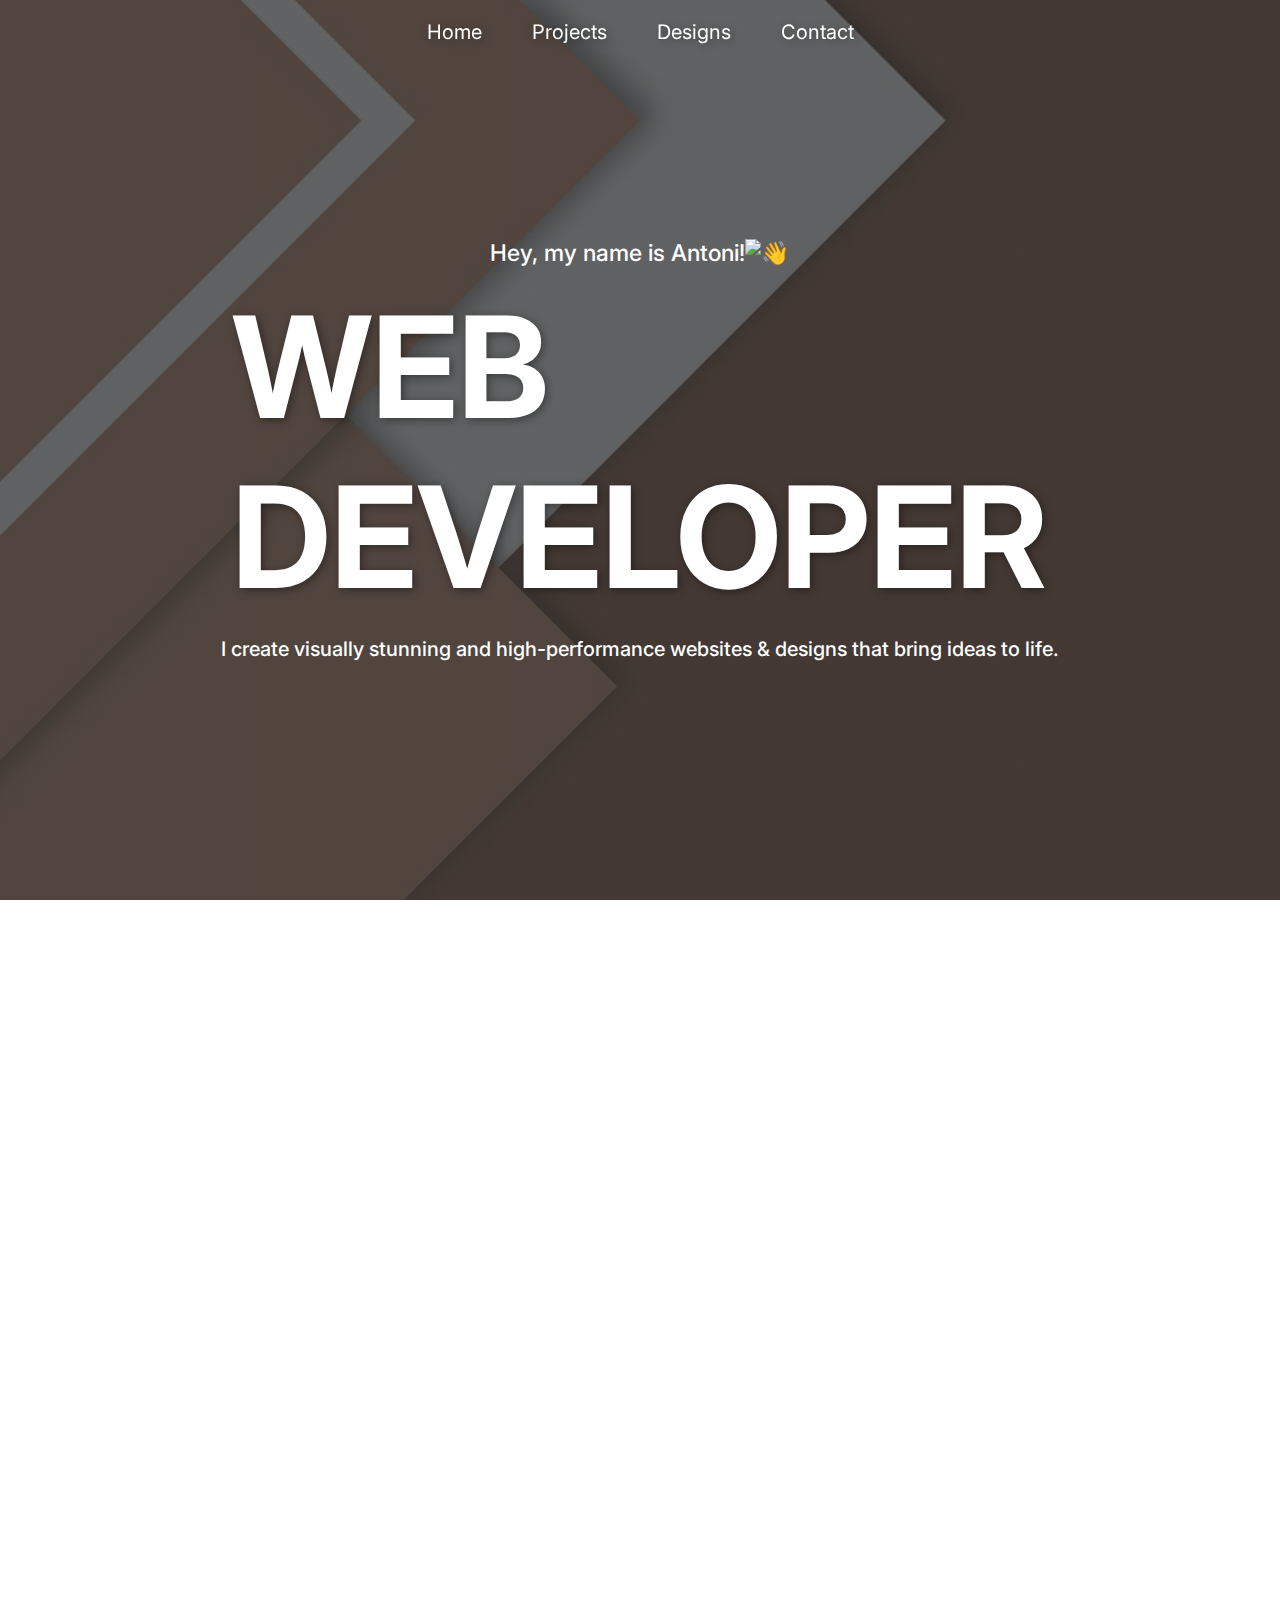
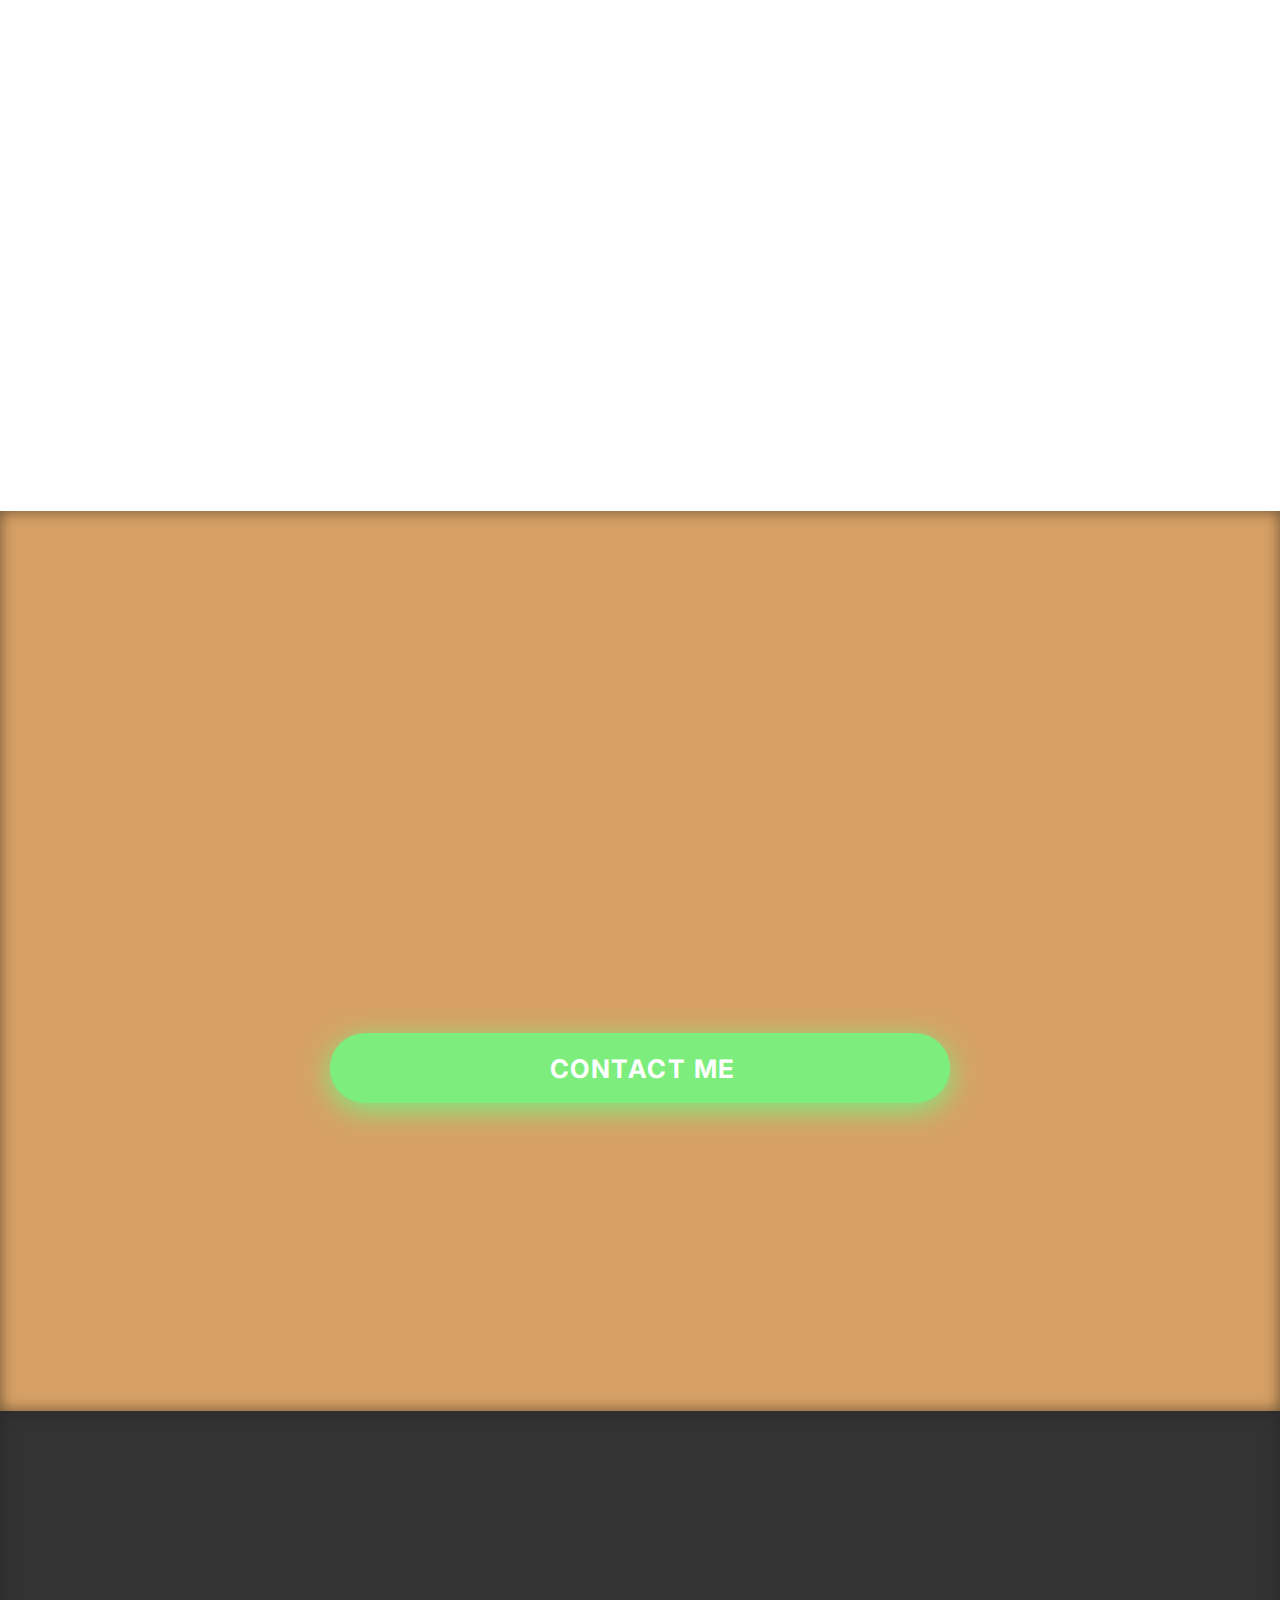
==== commit 0637f5fe: "added img carrossel" ====
--- a/index.html
+++ b/index.html
@@ -318,8 +318,8 @@
         </div>
 
         <div id="designer">
-          <h1>I also make designs!</h1>
-          <p>
+          <h1 class="hidden">I also make designs!</h1>
+          <p class="hidden">
             These are just a few examples. Explore more on my website!
             <span>
               <a href="https://antonisdesign.netlify.app/" target="_blank">
@@ -330,42 +330,49 @@
 
           <!-- images -->
           <div id="designImages" class="hidden">
-            <div><img src="assets/images/criativos/Fut10.jpg" alt="img" /></div>
-            <div>
-              <img
-                src="assets/images/criativos/burguerHallowen.png"
-                alt="img"
-              />
+            <div class="carousel-track">
+              <div>
+                <img src="assets/images/criativos/Fut10.jpg" alt="img" />
+              </div>
+              <div>
+                <img
+                  src="assets/images/criativos/burguerHallowen.png"
+                  alt="img"
+                />
+              </div>
+              <div>
+                <img src="assets/images/criativos/ayrtonsenna.jpg" alt="img" />
+              </div>
+              <div>
+                <img src="assets/images/criativos/acai.jpg" alt="img" />
+              </div>
+              <div>
+                <img
+                  src="assets/images/criativos/chocolate-quente.jpg"
+                  alt="img"
+                />
+              </div>
+              <div>
+                <img src="assets/images/criativos/burger.jpg" alt="img" />
+              </div>
+              <div>
+                <img src="assets/images/criativos/the-rocky.jpg" alt="img" />
+              </div>
+              <div>
+                <img
+                  src="assets/images/criativos/heinekenPubliNEW.png"
+                  alt="img"
+                />
+              </div>
+              <div>
+                <img src="assets/images/criativos/kombonéNEW.jpg" alt="img" />
+              </div>
+              <div>
+                <img src="assets/images/criativos/Antony.jpg" alt="img" />
+              </div>
             </div>
-            <div>
-              <img src="assets/images/criativos/ayrtonsenna.jpg" alt="img" />
-            </div>
-            <div><img src="assets/images/criativos/acai.jpg" alt="img" /></div>
-            <div>
-              <img
-                src="assets/images/criativos/chocolate-quente.jpg"
-                alt="img"
-              />
-            </div>
-            <div>
-              <img src="assets/images/criativos/burger.jpg" alt="img" />
-            </div>
-            <div>
-              <img src="assets/images/criativos/the-rocky.jpg" alt="img" />
-            </div>
-            <div>
-              <img
-                src="assets/images/criativos/heinekenPubliNEW.png"
-                alt="img"
-              />
-            </div>
-            <div>
-              <img src="assets/images/criativos/kombonéNEW.jpg" alt="img" />
-            </div>
-            <div>
-              <img src="assets/images/criativos/Antony.jpg" alt="img" />
-            </div>
-          </div>
+          </div>
+
           <!-- Overlay para exibição das imagens em tela cheia -->
           <div id="overlay" class="overlay">
             <a href="https://antonisdesign.netlify.app/"
@@ -376,7 +383,7 @@
           </div>
         </div>
 
-        <h2 class="hidden">Interactive Web Sites</h2>
+        <h1 class="hidden">Interactive Web Sites</h1>
         <p class="hidden">You can interact with these examples!</p>
 
         <div id="iframe-container" class="hidden" aria-hidden="true">
--- a/assets/css/style.css
+++ b/assets/css/style.css
@@ -55,7 +55,7 @@
   display: flex;
   flex-direction: column;
   width: 100%;
-  height: 100%;
+  height: 100lvh;
   background: radial-gradient(var(--color4), var(--color3));
 }
 
@@ -75,7 +75,7 @@
   width: 100%;
   height: 100%;
   background: radial-gradient(var(--color3), var(--color3));
-  background: radial-gradient(hsla(0, 0%, 20%, 0.5), hsla(0, 0%, 20%, 0.6));
+  background: radial-gradient(hsla(0, 0%, 20%, 0.8), hsla(0, 0%, 20%, 0.8));
   opacity: 0.95; /* Ajuste este valor para mais ou menos visibilidade da imagem */
   pointer-events: none; /* Permite interação com o conteúdo abaixo */
 }
@@ -85,7 +85,7 @@
   flex-direction: row-reverse;
   justify-content: space-between;
   width: 100%;
-  padding: 10px;
+  padding: 20px;
   position: fixed;
   background-color: transparent;
   z-index: 1;
@@ -129,11 +129,11 @@
 #navbar li a::after {
   content: "";
   position: absolute;
-  top: 88%;
+  top: 105%;
   left: 50%;
   transform: translateX(-50%);
   width: 0;
-  height: 2px;
+  height: 3px;
   background-color: var(--color1);
   transition: width 0.4s ease-in-out;
 }
@@ -242,7 +242,6 @@
   display: flex;
   flex-direction: row;
   overflow-x: auto;
-  margin: 20px;
 }
 
 #designImages div {
@@ -273,18 +272,43 @@
   width: 33vw;
 }
 
-.designImages {
-  position: relative; /* Necessário para os elementos posicionados */
-  display: flex;
-  justify-content: center;
-  align-items: center;
-  width: 95%; /* Define a largura de cada imagem */
-  max-width: 880px;
-  height: auto; /* Define a altura fixa */
-  cursor: pointer;
-  overflow: hidden; /* Evita transbordamento */
-  background-color: rgb(221, 221, 221);
-}
+
+
+
+
+#designImages {
+  overflow: hidden;
+  width: 100%;
+}
+
+.carousel-track {
+  display: flex;
+  animation: scrollInfinite 60s linear infinite;
+}
+
+.carousel-track div {
+  flex: 0 0 auto;
+  margin: 0 10px;
+}
+
+.carousel-track img {
+  width: 355px;
+  height: 430px;
+  border-radius: 15px;
+  box-shadow: 0px 0px 10px rgba(0, 0, 0, 0.3);
+  object-fit: cover;
+}
+
+@keyframes scrollInfinite {
+  0% {
+    transform: translateX(0);
+  }
+  100% {
+    transform: translateX(-50%);
+  }
+}
+
+
 
 .designImages img {
   width: 100%; /* Garante que a imagem preencha o contêiner */
@@ -527,7 +551,7 @@
   width: 50vw;
   height: 100%;
   padding: 20px;
-  gap: 25px;
+  gap: 45px;
 }
 
 #whatsApp {
--- a/assets/css/media-query.css
+++ b/assets/css/media-query.css
@@ -17,7 +17,7 @@
     width: 100%;
     height: 100%;
     background: radial-gradient(var(--color3), var(--color3));
-    background: radial-gradient(hsla(0, 0%, 20%, 0.5), hsla(0, 0%, 20%, 0.6));
+    background: radial-gradient(hsla(0, 0%, 20%, 0.8), hsla(0, 0%, 20%, 0.8));
     opacity: 0.95; /* Ajuste este valor para mais ou menos visibilidade da imagem */
     pointer-events: none; /* Permite interação com o conteúdo abaixo */
   }
@@ -36,7 +36,7 @@
     flex-direction: column;
     justify-content: center;
     align-items: center;
-    gap: 15px;
+    gap: 25px;
   }
 
   #inicioEsquerdo p {
@@ -45,6 +45,7 @@
 
   #arrow-down {
     color: var(--color1);
+    top: 80%;
   }
 
   #navbar {
@@ -69,7 +70,7 @@
   }
 
   #title i {
-    width: 4vw;
+    width: 5vw;
   }
 
   #apresentacion {
@@ -141,22 +142,16 @@
   }
 
   footer {
-    background: radial-gradient(var(--color1), var(--color1));
+    background: radial-gradient( var(--color1), var(--color1));
   }
 
   #contact {
     display: flex;
+    flex-direction: column;
     justify-content: center;
     align-items: center;
     width: 100%;
     height: 100vh;
-    flex-direction: column;
-    justify-content: center;
-    align-items: center;
-    background-attachment: none;
-    background-repeat: no-repeat;
-    background-position: center;
-    background-size: cover;
     gap: 40px;
   }
 
@@ -172,6 +167,11 @@
   #contact h1 {
     font-size: 7vw;
     text-align: center;
+    position: relative;
+  }
+
+  #contact h2 {
+    text-decoration: underline 5px var(--color2);
   }
 
   #contact p {
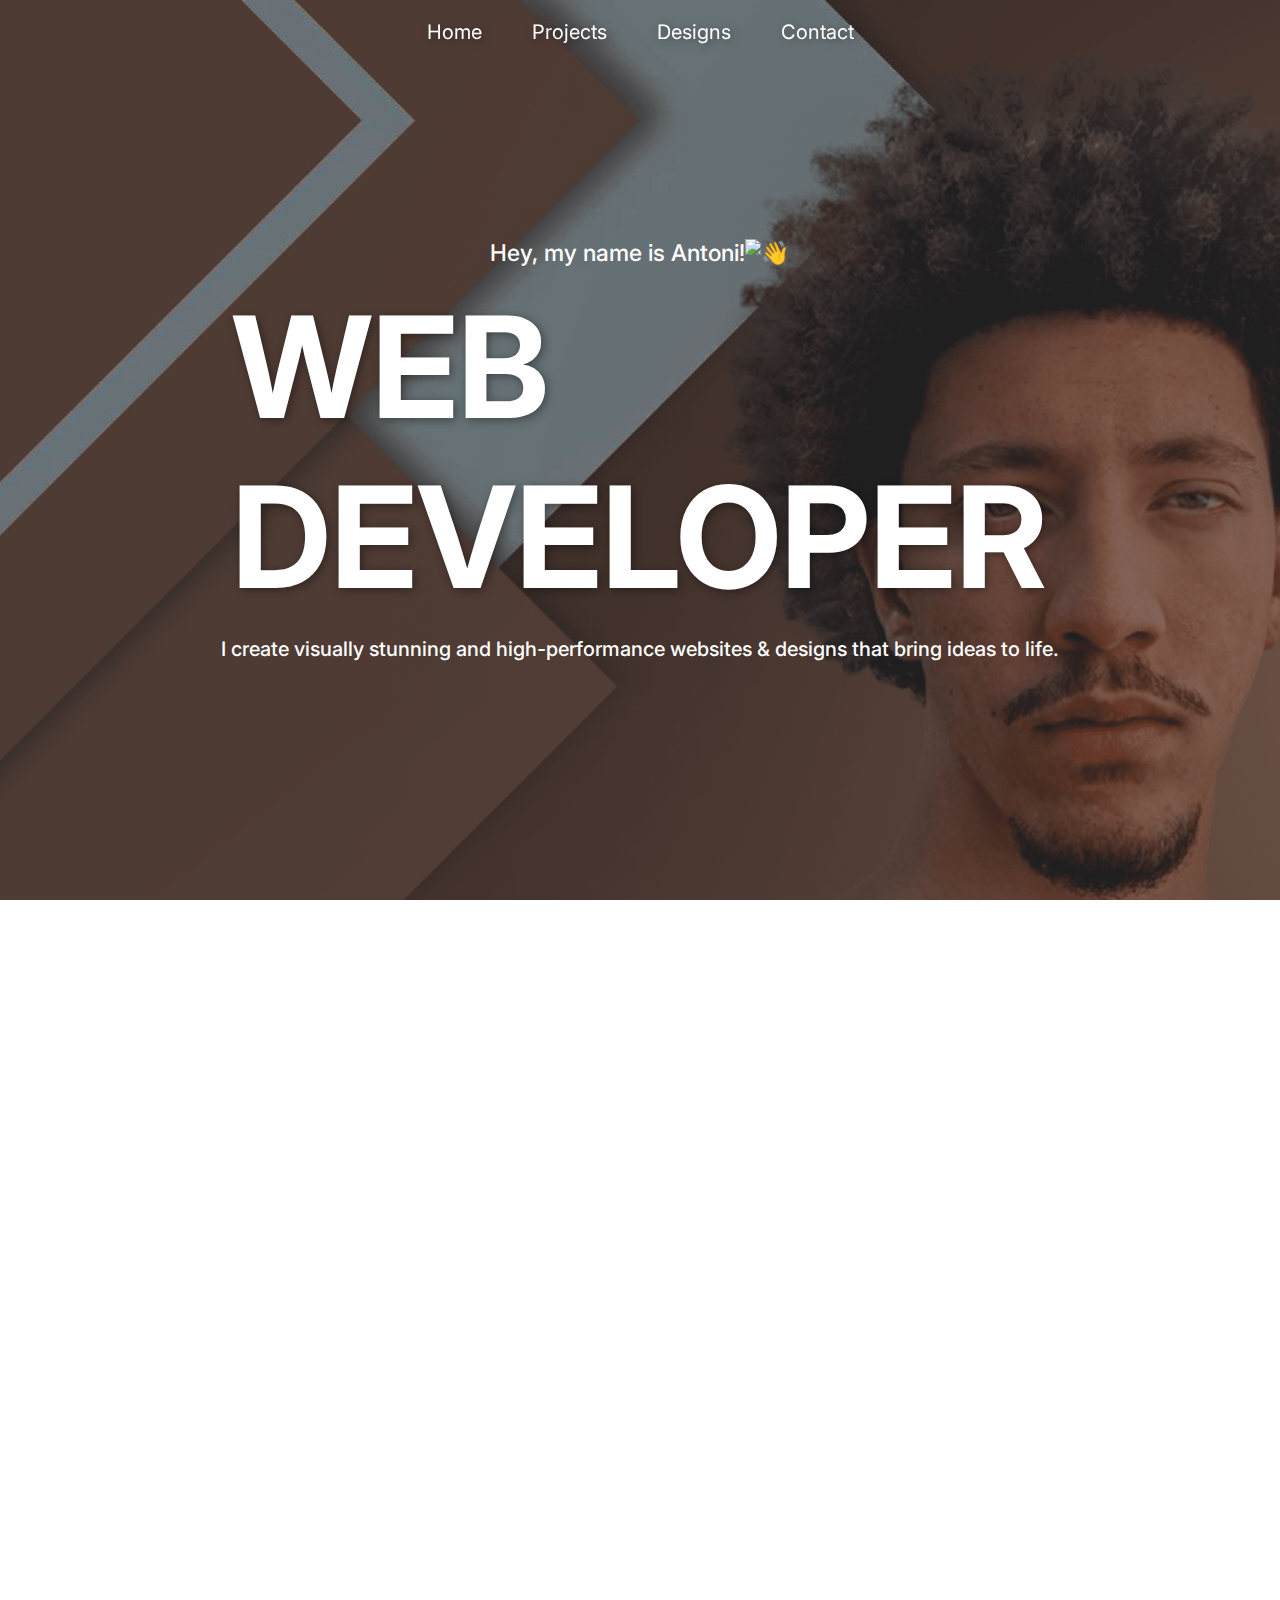
==== commit 7b56c1ca: "added my face in the header" ====
--- a/index.html
+++ b/index.html
@@ -341,10 +341,28 @@
                 />
               </div>
               <div>
+                <img
+                  src="assets/images/criativos/ANA-RONCATTO-STORIE.jpg"
+                  alt="img"
+                />
+              </div>
+              <div>
                 <img src="assets/images/criativos/ayrtonsenna.jpg" alt="img" />
               </div>
               <div>
+                <img
+                  src="assets/images/criativos/AMANDA-BIUGER.jpg"
+                  alt="img"
+                />
+              </div>
+              <div>
                 <img src="assets/images/criativos/acai.jpg" alt="img" />
+              </div>
+              <div>
+                <img
+                  src="assets/images/criativos/Roncatto-feed2.jpg"
+                  alt="img"
+                />
               </div>
               <div>
                 <img
@@ -357,15 +375,6 @@
               </div>
               <div>
                 <img src="assets/images/criativos/the-rocky.jpg" alt="img" />
-              </div>
-              <div>
-                <img
-                  src="assets/images/criativos/heinekenPubliNEW.png"
-                  alt="img"
-                />
-              </div>
-              <div>
-                <img src="assets/images/criativos/kombonéNEW.jpg" alt="img" />
               </div>
               <div>
                 <img src="assets/images/criativos/Antony.jpg" alt="img" />
@@ -421,7 +430,7 @@
         </div>
       </main>
       <footer>
-        <div id="contact">
+        <div id="contact" class="hidden">
           <h2 class="hidden">Contact</h2>
           <h1 class="hidden">Do you have a project or problem to solve?</h1>
           <p class="hidden">
--- a/assets/css/style.css
+++ b/assets/css/style.css
@@ -61,7 +61,7 @@
 
 header {
   position: relative;
-  background: url(../images/backgroundCell.jpg);
+  background: url(../images/backgroundDesktop.png);
   background-size: cover;
   background-position: center;
   background-attachment: fixed;
@@ -75,8 +75,7 @@
   width: 100%;
   height: 100%;
   background: radial-gradient(var(--color3), var(--color3));
-  background: radial-gradient(hsla(0, 0%, 20%, 0.8), hsla(0, 0%, 20%, 0.8));
-  opacity: 0.95; /* Ajuste este valor para mais ou menos visibilidade da imagem */
+  background: radial-gradient(hsla(0, 0%, 20%, 0.6), hsla(0, 0%, 20%, 0.6));
   pointer-events: none; /* Permite interação com o conteúdo abaixo */
 }
 
@@ -272,10 +271,6 @@
   width: 33vw;
 }
 
-
-
-
-
 #designImages {
   overflow: hidden;
   width: 100%;
@@ -307,8 +302,6 @@
     transform: translateX(-50%);
   }
 }
-
-
 
 .designImages img {
   width: 100%; /* Garante que a imagem preencha o contêiner */
--- a/assets/css/media-query.css
+++ b/assets/css/media-query.css
@@ -3,7 +3,7 @@
 @media screen and (max-width: 800px) {
   header {
     position: relative;
-    background: url(../images/backgroundCell.jpg);
+    background: url(../images/backgroundMobile.png);
     background-size: cover;
     background-position: center;
     background-attachment: fixed;
@@ -17,8 +17,7 @@
     width: 100%;
     height: 100%;
     background: radial-gradient(var(--color3), var(--color3));
-    background: radial-gradient(hsla(0, 0%, 20%, 0.8), hsla(0, 0%, 20%, 0.8));
-    opacity: 0.95; /* Ajuste este valor para mais ou menos visibilidade da imagem */
+    background: radial-gradient(hsla(0, 0%, 20%, 0.6), hsla(0, 0%, 20%, 0.6));
     pointer-events: none; /* Permite interação com o conteúdo abaixo */
   }
 
@@ -142,7 +141,7 @@
   }
 
   footer {
-    background: radial-gradient( var(--color1), var(--color1));
+    background: radial-gradient(var(--color1), var(--color1));
   }
 
   #contact {
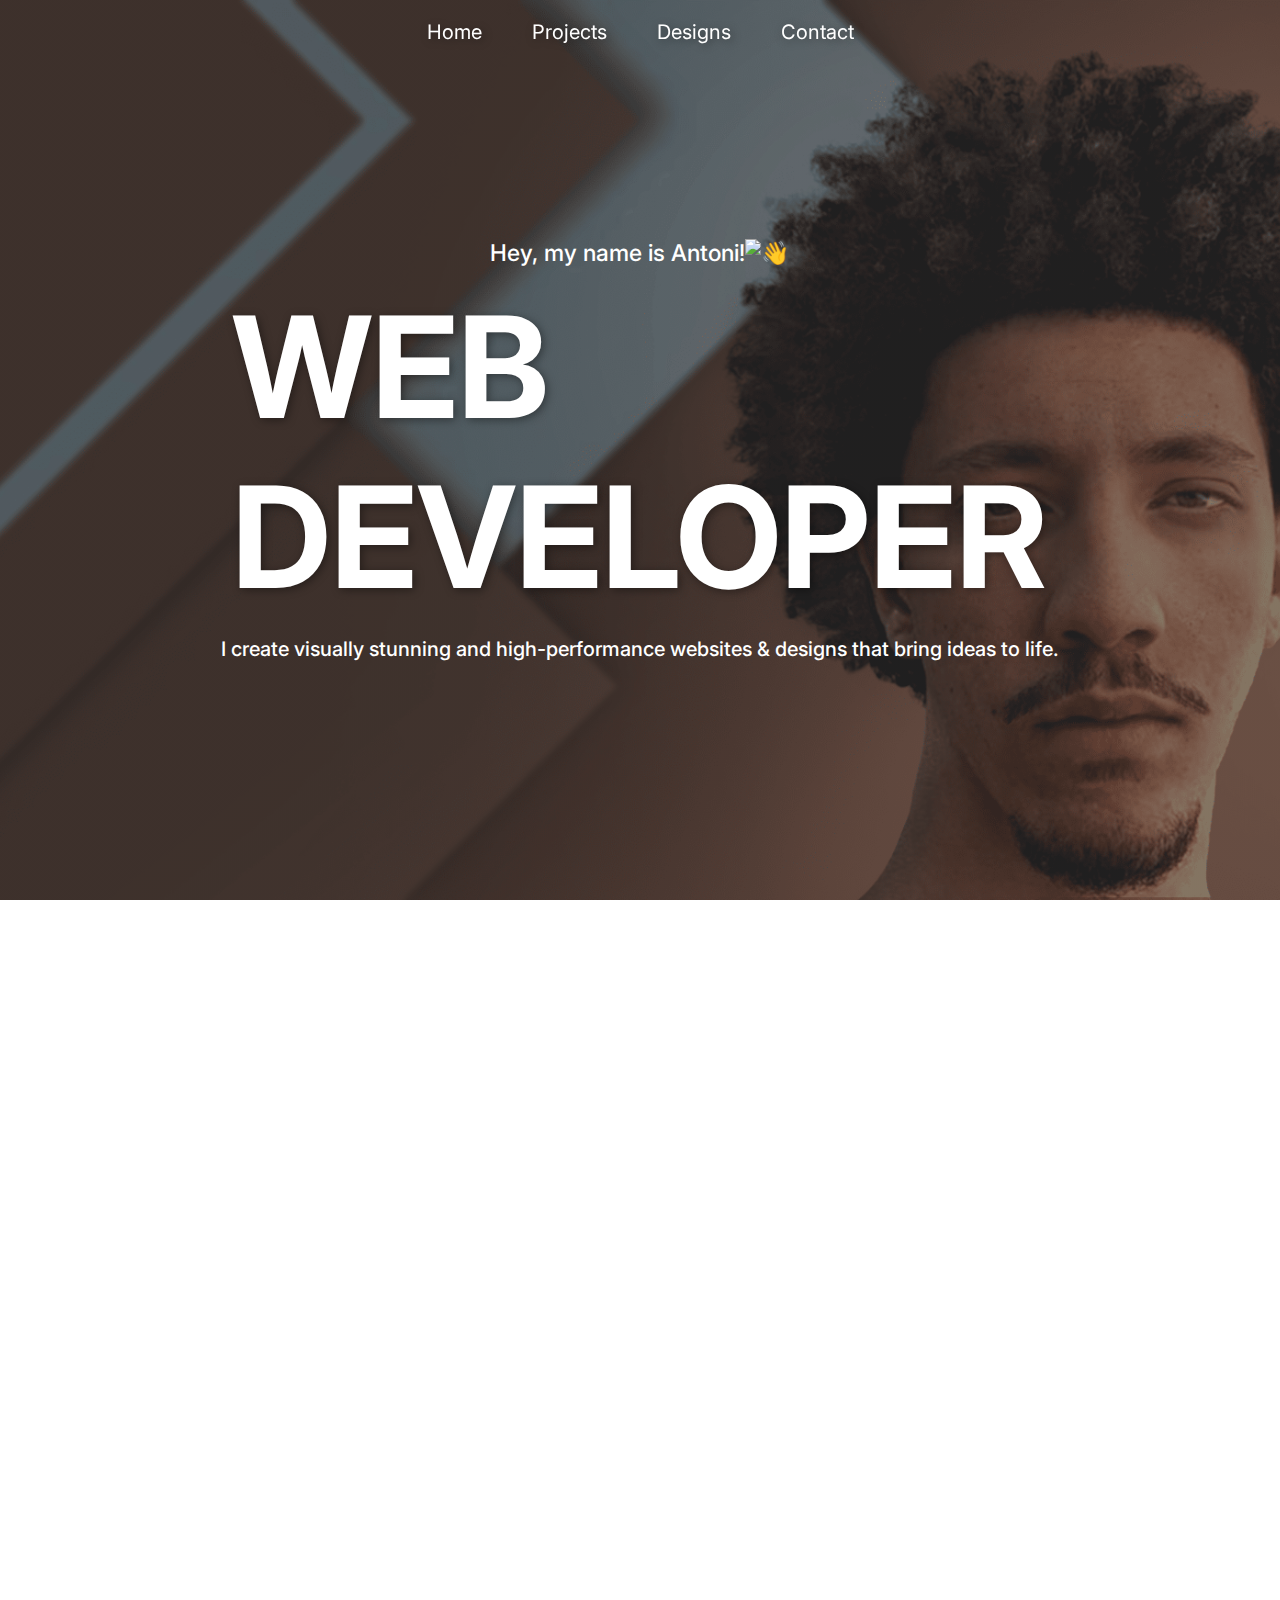
==== commit 49d1ebf5: "resolved h1 (interactive web sites) error" ====
--- a/index.html
+++ b/index.html
@@ -392,7 +392,7 @@
           </div>
         </div>
 
-        <h1 class="hidden">Interactive Web Sites</h1>
+        <h1 class="hidden" id="interactiveWebSites--title">Interactive Web Sites</h1>
         <p class="hidden">You can interact with these examples!</p>
 
         <div id="iframe-container" class="hidden" aria-hidden="true">
@@ -406,6 +406,14 @@
 
           <div class="iframes">
             <iframe
+              src="https://loopstudiosbr.netlify.app/"
+              frameborder="0"
+              title="Página de Estúdios Loop"
+            ></iframe>
+          </div>
+
+          <div class="iframes">
+            <iframe
               src="https://myfoodlandingpage.netlify.app/"
               frameborder="0"
               title="Landing Page de Alimentos"
@@ -417,14 +425,6 @@
               src="https://ticketgenerate.netlify.app/"
               frameborder="0"
               title="Gerador de Ingressos"
-            ></iframe>
-          </div>
-
-          <div class="iframes">
-            <iframe
-              src="https://loopstudiosbr.netlify.app/"
-              frameborder="0"
-              title="Página de Estúdios Loop"
             ></iframe>
           </div>
         </div>
--- a/assets/css/style.css
+++ b/assets/css/style.css
@@ -152,12 +152,24 @@
   font-size: 50px;
   margin: 0px 15px;
   transition: 0.5s;
+  animation: blinkWhite 2s infinite ease-in;
 }
 
 #web i:hover {
   color: var(--color2);
   text-shadow: none;
   transform: translateY(-5px);
+}
+
+/* Animação de piscar em branco */
+@keyframes blinkWhite {
+  0%,
+  100% {
+    filter: brightness(1);
+  }
+  50% {
+    filter: brightness(1.35);
+  }
 }
 
 #inicioEsquerdo p {
--- a/assets/css/media-query.css
+++ b/assets/css/media-query.css
@@ -3,7 +3,7 @@
 @media screen and (max-width: 800px) {
   header {
     position: relative;
-    background: url(../images/backgroundMobile.png);
+    background: url(../images/backgroundCell.jpg);
     background-size: cover;
     background-position: center;
     background-attachment: fixed;
@@ -108,7 +108,8 @@
     text-align: center;
   }
 
-  main h2 {
+  #interactiveWebSites--title {
+    font-size: 7vw;
     text-align: center;
   }
 
@@ -245,7 +246,8 @@
     font-size: 30px;
   }
 
-  main h2 {
+  #interactiveWebSites--title {
+    font-size: 4.5vw;
     text-align: center;
   }
 
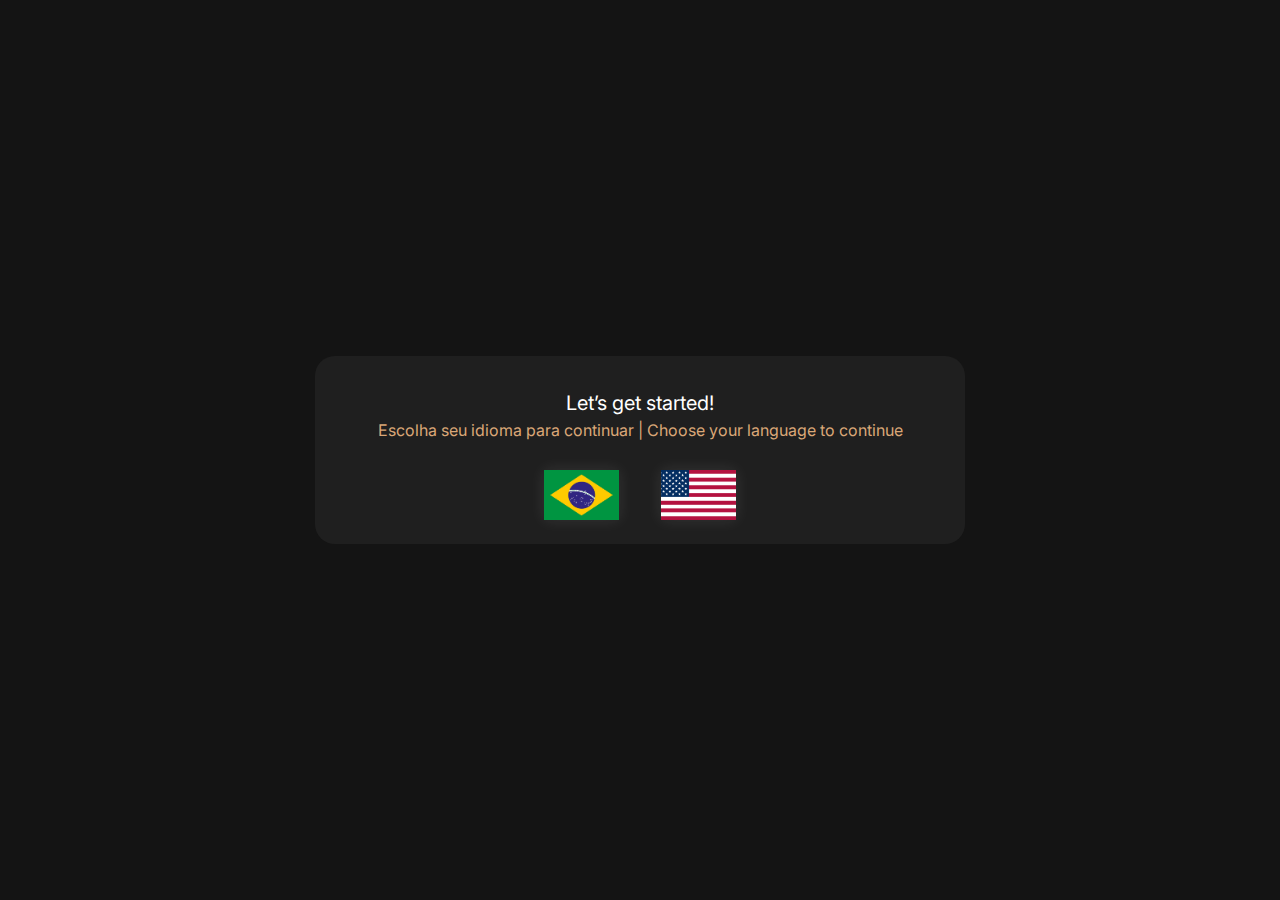
==== commit 79f4ef1f: "added language page" ====
--- a/index.html
+++ b/index.html
@@ -3,477 +3,47 @@
   <head>
     <meta charset="UTF-8" />
     <meta name="viewport" content="width=device-width, initial-scale=1.0" />
-    <meta
-      name="description"
-      content="Antoni Matheus - Front-End Developer & Designer Portfolio. Modern websites and designs that bring ideas to life."
-    />
-    <meta name="author" content="Antoni Matheus" />
-    <meta name="robots" content="index, follow" />
-
-    <title>Antoni´s Portfolio</title>
+    <!-- displays site properly based on user's device -->
+    <link rel="stylesheet" href="assets/css/styleFlag.css" />
     <link
       rel="shortcut icon"
       href="assets/images/profile-pic.png"
       type="image/x-icon"
     />
-    <link rel="stylesheet" href="assets/css/style.css" />
-    <link rel="stylesheet" href="assets/css/media-query.css" />
-    <link rel="stylesheet" href="./assets/css/email.css" />
-
     <link
       rel="stylesheet"
-      href="https://cdnjs.cloudflare.com/ajax/libs/animate.css/4.1.1/animate.min.css"
-    />
-
-    <link
-      rel="stylesheet"
-      href="https://cdnjs.cloudflare.com/ajax/libs/font-awesome/6.4.0/css/all.min.css"
-      integrity="sha512-iecdLmaskl7CVkqkXNQ/ZH/XLlvWZOJyj7Yy7tcenmpD1ypASozpmT/E0iPtmFIB46ZmdtAc9eNBvH0H/ZpiBw=="
+      href="https://cdnjs.cloudflare.com/ajax/libs/font-awesome/6.6.0/css/all.min.css"
+      integrity="sha512-Kc323vGBEqzTmouAECnVceyQqyqdsSiqLQISBL29aUW4U/M7pSPA/gEUZQqv1cwx4OnYxTxve5UMg5GT6L4JJg=="
       crossorigin="anonymous"
       referrerpolicy="no-referrer"
     />
+    <title>Choose your Language</title>
   </head>
   <body>
-    <div id="body1">
-      <header id="home">
-        <nav id="navbar">
-          <div id="navDesktop">
-            <ul>
-              <li><a href="#home">Home</a></li>
-              <li><a href="#projects">Projects</a></li>
-              <li><a href="#designer">Designs</a></li>
-              <li><a href="#contact">Contact</a></li>
-            </ul>
+    <div id="container">
+      <div id="profileContent">
+        <div id="profileInformations">
+          <div id="name">
+            <p>Let’s get started!</p>
           </div>
-        </nav>
-        <div id="container">
-          <div id="inicioEsquerdo">
-            <p class="hidden">
-              Hey, my name is Antoni!
-              <picture>
-                <source
-                  srcset="
-                    https://fonts.gstatic.com/s/e/notoemoji/latest/1f44b/512.webp
-                  "
-                  type="image/webp"
-                />
-                <img
-                  src="https://fonts.gstatic.com/s/e/notoemoji/latest/1f44b/512.gif"
-                  alt="👋"
-                  width="30"
-                  height="30"
-                />
-              </picture>
+          <div id="location">
+            <p>
+              Escolha seu idioma para continuar | Choose your language to
+              continue
             </p>
-            <div id="title" class="hidden">
-              <h1 id="web">
-                WEB
-                <a
-                  href="https://www.linkedin.com/in/antoni-matheus-a5a3b4230/"
-                  target="_blank"
-                  title="Linkedin"
-                  ><i class="fa-brands fa-linkedin"></i
-                ></a>
-                <a
-                  href="https://github.com/antonimatheus"
-                  target="_blank"
-                  title="GitHub"
-                  ><i class="fa-brands fa-github"></i
-                ></a>
-                <a
-                  href="assets/CurriculoDevAntoniMatheus - EN.pdf"
-                  download
-                  title="Currículo"
-                >
-                  <i class="fa-solid fa-file"></i>
-                </a>
-              </h1>
-              <h1>DEVELOPER</h1>
-            </div>
-            <div id="apresentacion" class="hidden">
-              <p>
-                I create visually stunning and high-performance websites &
-                designs that bring ideas to life.
-              </p>
-            </div>
           </div>
         </div>
-        <div id="arrow-down">
-          <i class="fa-solid fa-angles-down"></i>
-        </div>
-      </header>
-      <main>
-        <h1 id="projects" class="hidden">Projects</h1>
-        <p class="hidden">Responsive and Modern Projects.</p>
-        <div id="imgs-container">
-          <div class="img-block">
-            <!-- Image-->
-            <a
-              href="https://sunnysidelandingpage-am.netlify.app"
-              target="_blank"
-              ><!-- Resolving an error-->
-              <div class="imgs hidden" id="imgBlock1">
-                <img
-                  src="assets/images/sunnyside-desktop.webp"
-                  alt="web1"
-                  id="project1Desk"
-                />
-                <img
-                  src="assets/images/sunnyside-mobile.webp"
-                  alt="web1"
-                  id="project1Mobile"
-                />
-              </div>
-            </a>
-
-            <!-- Buttons to change the image-->
-            <span class="deskMobi">
-              <input
-                type="button"
-                value="Desktop"
-                id="desk1"
-                class="inputChange hidden"
-              />
-              <input
-                type="button"
-                value="Mobile"
-                id="mob1"
-                class="inputChange hidden"
-              />
-              <a
-                href="https://github.com/antonimatheus/Sunnyside-agency-landing-page"
-                target="_blank"
-                ><input
-                  type="button"
-                  value="Repository"
-                  id="mob1"
-                  class="repositorio hidden"
-              /></a>
-            </span>
-
-            <p class="hidden">
-              React Project <i class="fa-brands fa-react"></i>
-            </p>
-            <h3 class="hidden">
-              A sleek and modern website for Sunnyside Agency, designed to
-              showcase its services with a clean, minimalist approach for an
-              intuitive user experience.
-            </h3>
-          </div>
-
-          <div class="img-block">
-            <!-- Image-->
-            <a href="https://loopstudiosbr.netlify.app/" target="_blank">
-              <div class="imgs hidden" id="imgBlock2">
-                <img
-                  src="assets/images/loopstudios-desktop.webp"
-                  alt="web2"
-                  id="project2Desk"
-                />
-                <img
-                  src="assets/images/loopstudios-mobile.webp"
-                  alt="web2"
-                  id="project2Mobile"
-                />
-              </div>
-            </a>
-
-            <!-- Buttons to change the image-->
-            <span class="deskMobi">
-              <input
-                type="button"
-                value="Desktop"
-                id="desk2"
-                class="inputChange hidden"
-              />
-              <input
-                type="button"
-                value="Mobile"
-                id="mob2"
-                class="inputChange hidden"
-              />
-              <a
-                href="https://github.com/antonimatheus/Loop-Studios"
-                target="_blank"
-                ><input
-                  type="button"
-                  value="Repository"
-                  id="mob1"
-                  class="repositorio hidden"
-              /></a>
-            </span>
-
-            <p class="hidden">
-              React Project <i class="fa-brands fa-react"></i>
-            </p>
-            <h3 class="hidden">
-              An immersive website for Loopstudios, crafted to showcase its
-              services in a dynamic and engaging way for clients.
-            </h3>
-          </div>
-
-          <div class="img-block">
-            <!-- Image-->
-            <a href="https://sneakerproduct.netlify.app" target="_blank">
-              <div class="imgs hidden" id="imgBlock3">
-                <img
-                  src="assets/images/sneakers-desktop.webp"
-                  alt="web3"
-                  id="project3Desk"
-                />
-                <img
-                  src="assets/images/sneakers-mobile.webp"
-                  alt="web3"
-                  id="project3Mobile"
-                />
-              </div>
-            </a>
-
-            <!-- Buttons to change the image-->
-            <span class="deskMobi">
-              <input
-                type="button"
-                value="Desktop"
-                id="desk3"
-                class="inputChange hidden"
-              />
-              <input
-                type="button"
-                value="Mobile"
-                id="mob3"
-                class="inputChange hidden"
-              />
-              <a
-                href="https://github.com/antonimatheus/E-commerce-product-page"
-                target="_blank"
-                ><input
-                  type="button"
-                  value="Repository"
-                  id="mob1"
-                  class="repositorio hidden"
-              /></a>
-            </span>
-
-            <p class="hidden">
-              React Project <i class="fa-brands fa-react"></i>
-            </p>
-            <h3 class="hidden">
-              A sleek e-commerce sneaker product page featuring a dynamic
-              product display, seamless cart integration, and a smooth checkout
-              experience.
-            </h3>
-          </div>
-
-          <div class="img-block">
-            <!-- Image-->
-            <a href="https://spacetourismwebpage.netlify.app" target="_blank">
-              <div class="imgs hidden" id="imgBlock4">
-                <img
-                  src="assets/images/space-desktop.webp"
-                  alt="web4"
-                  id="project4Desk"
-                />
-                <img
-                  src="assets/images/space-mobile.webp"
-                  alt="web4"
-                  id="project4Mobile"
-                />
-              </div>
-            </a>
-
-            <!-- Buttons to change the image-->
-            <span class="deskMobi">
-              <input
-                type="button"
-                value="Desktop"
-                id="desk4"
-                class="inputChange hidden"
-              />
-              <input
-                type="button"
-                value="Mobile"
-                id="mob4"
-                class="inputChange hidden"
-              />
-              <a
-                href="https://github.com/antonimatheus/Space-tourism-multi-page-website"
-                target="_blank"
-                ><input
-                  type="button"
-                  value="Repository"
-                  id="mob1"
-                  class="repositorio hidden"
-              /></a>
-            </span>
-
-            <p class="hidden">
-              React Project <i class="fa-brands fa-react"></i>
-            </p>
-            <h3 class="hidden">
-              A modern and minimalist space agency website showcasing
-              destinations, crew, and cutting-edge technologies in a clear and
-              engaging way.
-            </h3>
-          </div>
-        </div>
-
-        <div id="designer">
-          <h1 class="hidden">I also make designs!</h1>
-          <p class="hidden">
-            These are just a few examples. Explore more on my website!
-            <span>
-              <a href="https://antonisdesign.netlify.app/" target="_blank">
-                Click here and see more!
-              </a>
-            </span>
-          </p>
-
-          <!-- images -->
-          <div id="designImages" class="hidden">
-            <div class="carousel-track">
-              <div>
-                <img src="assets/images/criativos/Fut10.jpg" alt="img" />
-              </div>
-              <div>
-                <img
-                  src="assets/images/criativos/burguerHallowen.png"
-                  alt="img"
-                />
-              </div>
-              <div>
-                <img
-                  src="assets/images/criativos/ANA-RONCATTO-STORIE.jpg"
-                  alt="img"
-                />
-              </div>
-              <div>
-                <img src="assets/images/criativos/ayrtonsenna.jpg" alt="img" />
-              </div>
-              <div>
-                <img
-                  src="assets/images/criativos/AMANDA-BIUGER.jpg"
-                  alt="img"
-                />
-              </div>
-              <div>
-                <img src="assets/images/criativos/acai.jpg" alt="img" />
-              </div>
-              <div>
-                <img
-                  src="assets/images/criativos/Roncatto-feed2.jpg"
-                  alt="img"
-                />
-              </div>
-              <div>
-                <img
-                  src="assets/images/criativos/chocolate-quente.jpg"
-                  alt="img"
-                />
-              </div>
-              <div>
-                <img src="assets/images/criativos/burger.jpg" alt="img" />
-              </div>
-              <div>
-                <img src="assets/images/criativos/the-rocky.jpg" alt="img" />
-              </div>
-              <div>
-                <img src="assets/images/criativos/Antony.jpg" alt="img" />
-              </div>
-            </div>
-          </div>
-
-          <!-- Overlay para exibição das imagens em tela cheia -->
-          <div id="overlay" class="overlay">
-            <a href="https://antonisdesign.netlify.app/"
-              >click here to see more!</a
-            >
-            <img id="overlay-img" src="" alt="Imagem em tela cheia" />
-            <p>Click anywhere outside the image to close*</p>
-          </div>
-        </div>
-
-        <h1 class="hidden" id="interactiveWebSites--title">Interactive Web Sites</h1>
-        <p class="hidden">You can interact with these examples!</p>
-
-        <div id="iframe-container" class="hidden" aria-hidden="true">
-          <div class="iframes">
-            <iframe
-              src="https://spacetourismwebpage.netlify.app/"
-              frameborder="0"
-              title="Projeto de Turismo Espacial"
-            ></iframe>
-          </div>
-
-          <div class="iframes">
-            <iframe
-              src="https://loopstudiosbr.netlify.app/"
-              frameborder="0"
-              title="Página de Estúdios Loop"
-            ></iframe>
-          </div>
-
-          <div class="iframes">
-            <iframe
-              src="https://myfoodlandingpage.netlify.app/"
-              frameborder="0"
-              title="Landing Page de Alimentos"
-            ></iframe>
-          </div>
-
-          <div class="iframes">
-            <iframe
-              src="https://ticketgenerate.netlify.app/"
-              frameborder="0"
-              title="Gerador de Ingressos"
-            ></iframe>
-          </div>
-        </div>
-      </main>
-      <footer>
-        <div id="contact" class="hidden">
-          <h2 class="hidden">Contact</h2>
-          <h1 class="hidden">Do you have a project or problem to solve?</h1>
-          <p class="hidden">
-            Your ideas deserve attention! Let me help bring them to life! 🚀
-          </p>
-
-          <a
-            href="https://api.whatsapp.com/send?phone=5566999257769&text=Ol%C3%A1%2C%20Antoni!%20Quero%20fazer%20um%20projeto!%20%F0%9F%98%81"
-            id="whatsApp"
-            target="_blank"
-          >
-            <i class="fa-brands fa-whatsapp"></i>
-            <p>Contact ME</p>
+      </div>
+      <div id="profileLinks">
+        <ul>
+          <a href="brasil.html" target="_blank">
+            <img src="assets/images/brasilFlag.jpg" alt="" />
           </a>
-
-          <div id="background-footer"></div>
-        </div>
-
-        <div id="img-contact" class="hidden"></div>
-      </footer>
-      <div id="Copyright">
-        <div id="CopyrightTitle" class="hidden">
-          <h1>Interested in me?</h1>
-          <p>Follow my social media!</p>
-        </div>
-        <div id="CopyrightMedia" class="hidden">
-          <div>
-            <a href="https://antonisociallink.netlify.app/" target="_blank">
-              <i class="fa-solid fa-tree"></i>
-            </a>
-          </div>
-          <div>
-            <a href="https://www.instagram.com/antonii.design/" target="_blank">
-              <i class="fa-brands fa-instagram"></i>
-            </a>
-          </div>
-        </div>
-        <div id="CopyrightRights" class="hidden">
-          <p>Copyright © 2025 by Antoni Matheus.</p>
-          <p>All rights reserved.</p>
-        </div>
+          <a href="usa.html" target="_blank">
+            <img src="assets/images/usaFlag.png" alt="" />
+          </a>
+        </ul>
       </div>
     </div>
-    <script src="assets/js/script.js"></script>
   </body>
 </html>
--- a/assets/css/styleFlag.css
+++ b/assets/css/styleFlag.css
@@ -0,0 +1,138 @@
+@charset "UTF-8";
+
+@import url("https://fonts.googleapis.com/css2?family=Inconsolata:wght@200..900&family=Inter:ital,opsz,wght@0,14..32,100..900;1,14..32,100..900&family=Plus+Jakarta+Sans:ital,wght@0,200..800;1,200..800&family=Poppins:ital,wght@0,100;0,200;0,300;0,400;0,500;0,600;0,700;0,800;0,900;1,100;1,200;1,300;1,400;1,500;1,600;1,700;1,800;1,900&display=swap");
+
+:root {
+  font-family: "Inter", sans-serif;
+
+  --PrincipalColor: hsl(29, 57%, 66%);
+  /*--PrincipalColor:hsl(36, 86%, 64%); /* Dourado vibrante – mais luz, mais destaque */
+
+  --White: hsl(0, 0%, 100%);
+  --Grey: hsl(0, 0%, 20%);
+  --DarkGrey: hsl(0, 0%, 12%);
+  --OffBlack: hsl(0, 0%, 8%);
+}
+
+* {
+  margin: 0;
+  padding: 0;
+  box-sizing: border-box;
+  scroll-behavior: smooth;
+}
+
+body {
+  display: flex;
+  width: 100vw;
+  height: 100lvh;
+  font-family: var(--font1);
+  justify-content: center;
+  align-items: center;
+  overflow-x: hidden;
+  background-color: var(--OffBlack);
+}
+
+#container {
+  display: flex;
+  flex-direction: column;
+  width: 650px;
+  max-width: 95%;
+  padding: 20px;
+  border-radius: 20px;
+  background-color: var(--DarkGrey);
+  animation: expandAnimation 1s;
+}
+
+#profileContent {
+  display: flex;
+  flex-direction: column;
+  justify-content: center;
+  align-items: center;
+  padding-bottom: 15px;
+  /*background-color: red;*/
+}
+
+#profileInformations {
+  display: flex;
+  flex-direction: column;
+  margin: 15px;
+  gap: 5px;
+  text-align: center;
+  /*background-color: green;*/
+}
+
+#name {
+  font-family: var(--fontSemiBold);
+  font-size: 20px;
+  color: var(--White);
+}
+
+#location {
+  font-family: var(--fontSemiBold);
+  color: var(--PrincipalColor);
+}
+
+#profileLinks {
+  display: flex;
+  flex-direction: column;
+  justify-content: center;
+  align-items: center;
+  width: 100%;
+  height: 100%; /*background-color: blue*/
+}
+
+#profileLinks ul {
+  display: flex;
+  flex-direction: row;
+  justify-content: center;
+  align-items: center;
+  list-style-type: none;
+  width: 100%;
+  height: 100%;
+  gap: 7%;
+  /*background-color: red;*/
+}
+
+@keyframes blinkHoverColor {
+  0%,
+  100% {
+    background-color: var(--Grey);
+  }
+  50% {
+    background-color: hsl(0, 0%, 23%);
+  }
+}
+
+#profileLinks li {
+  display: flex;
+  justify-content: center;
+  align-items: center;
+  text-align: center;
+  width: 10px;
+  padding: 13px;
+  margin: 10px;
+  font-family: var(--fontBold);
+  border-radius: 10px;
+  color: var(--White);
+  background-color: var(--Grey);
+  cursor: pointer;
+  transition: 0.4s;
+  gap: 8px;
+}
+
+a {
+  text-decoration: none;
+}
+
+#profileLinks img {
+  width: 75px;
+  height: 50px;
+  object-fit: cover;
+  box-shadow: 0px 0px 15px rgba(255, 255, 255, 0.1);
+  transition: 0.4s;
+}
+
+#profileLinks img:hover {
+  box-shadow: 0px 0px 15px rgba(255, 255, 255, 0.3);
+  border-radius: 5px;
+}
